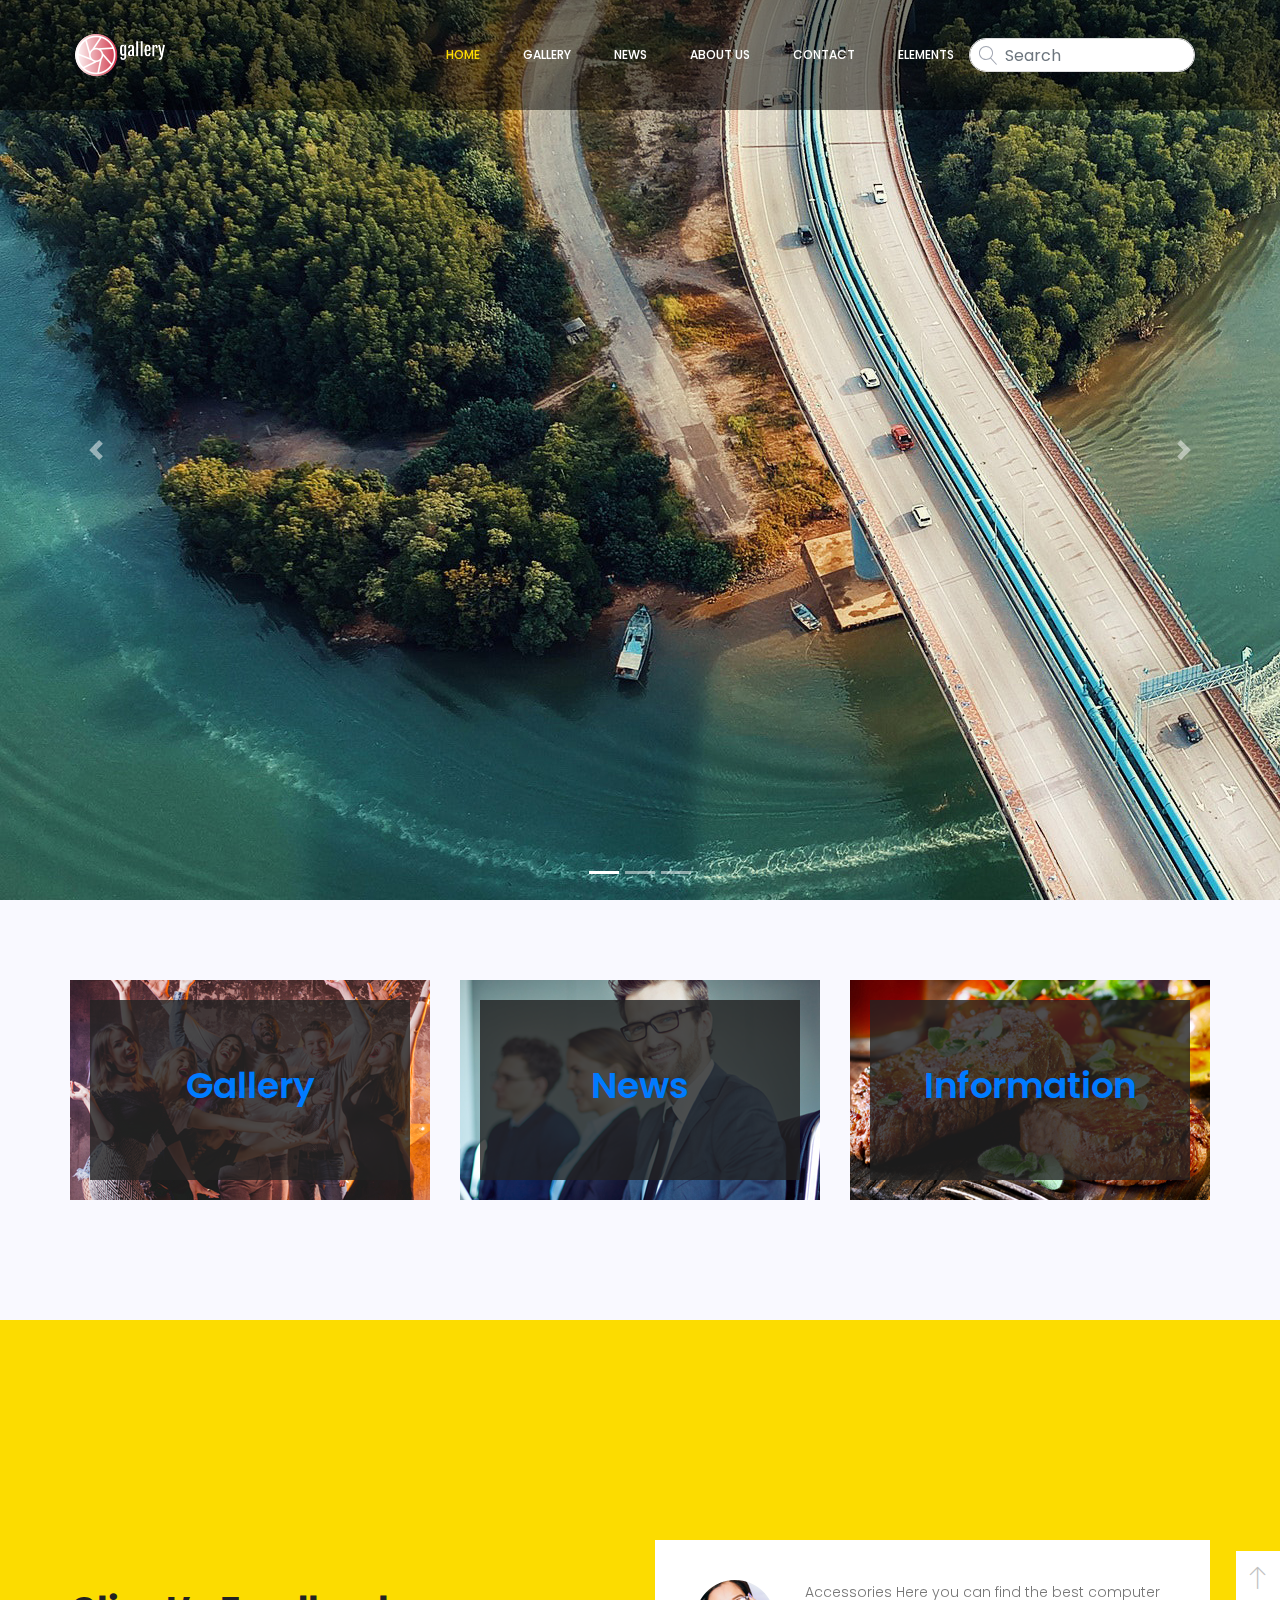
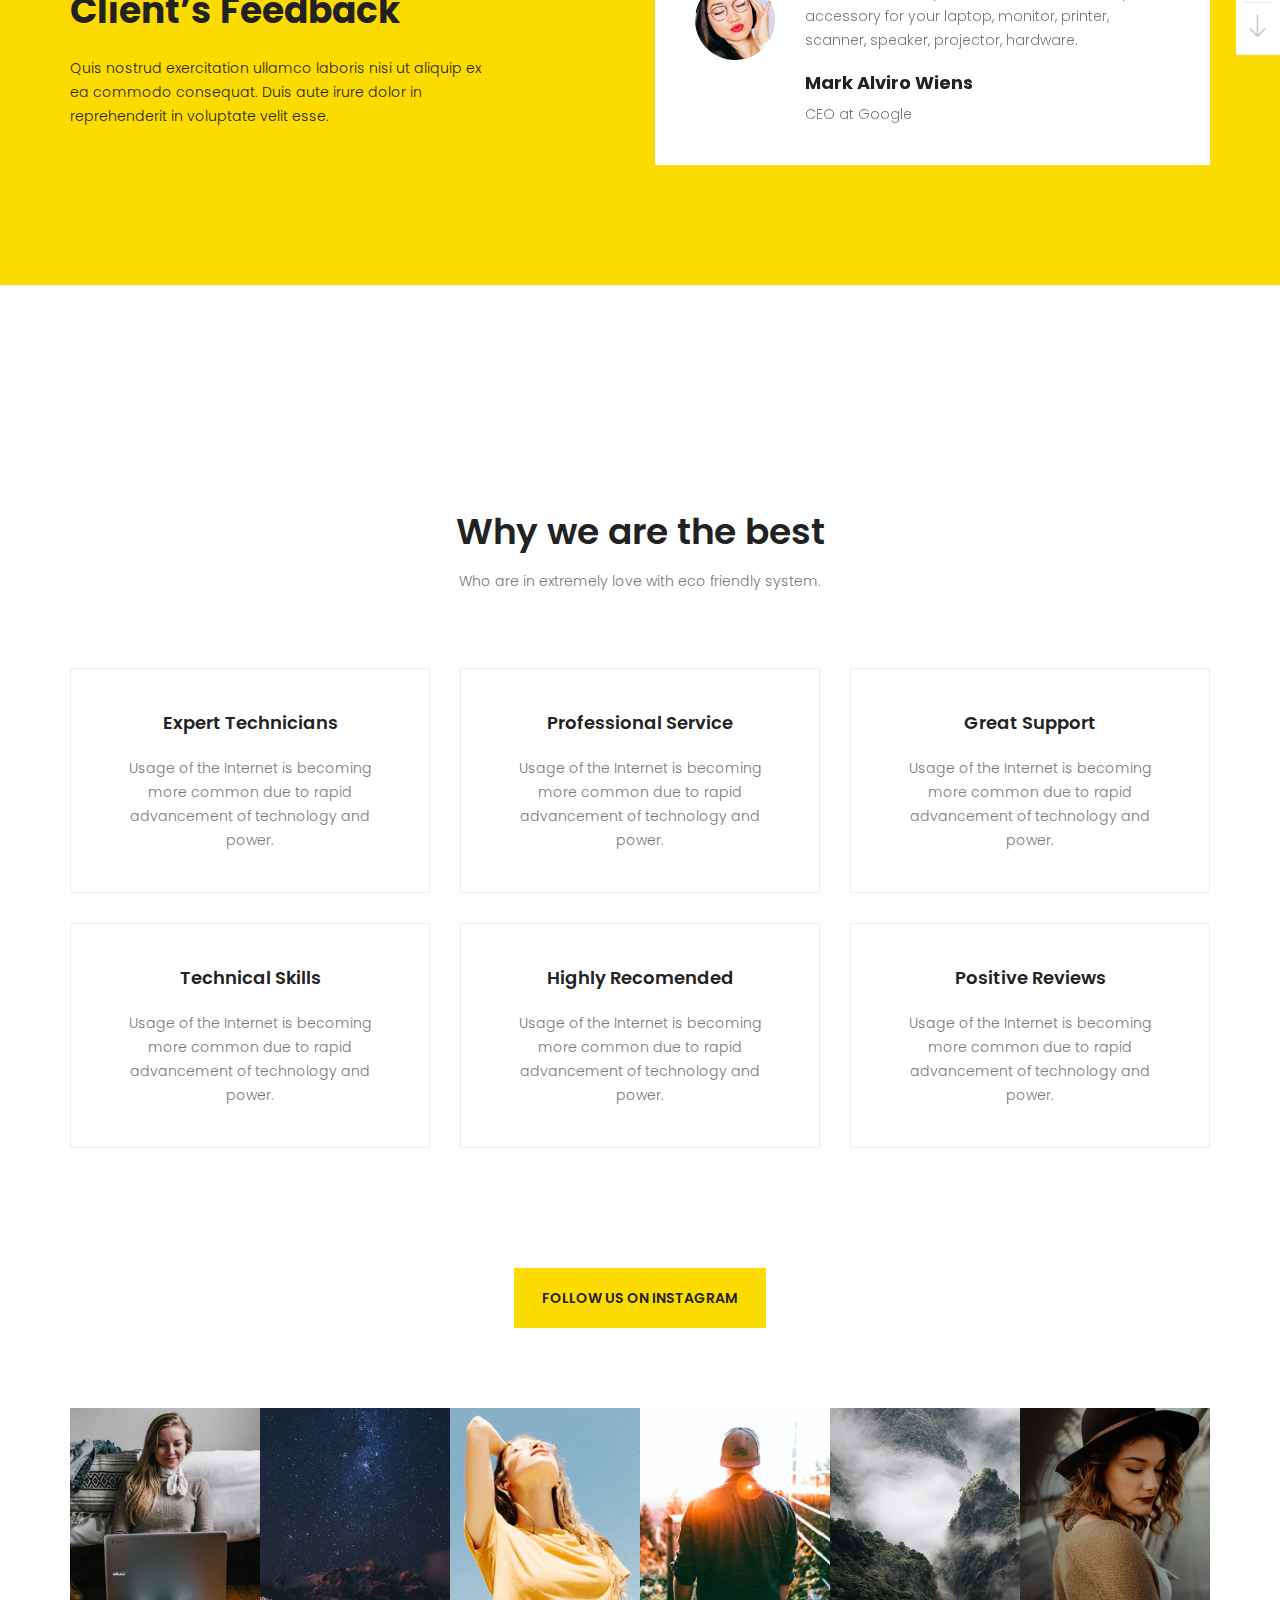
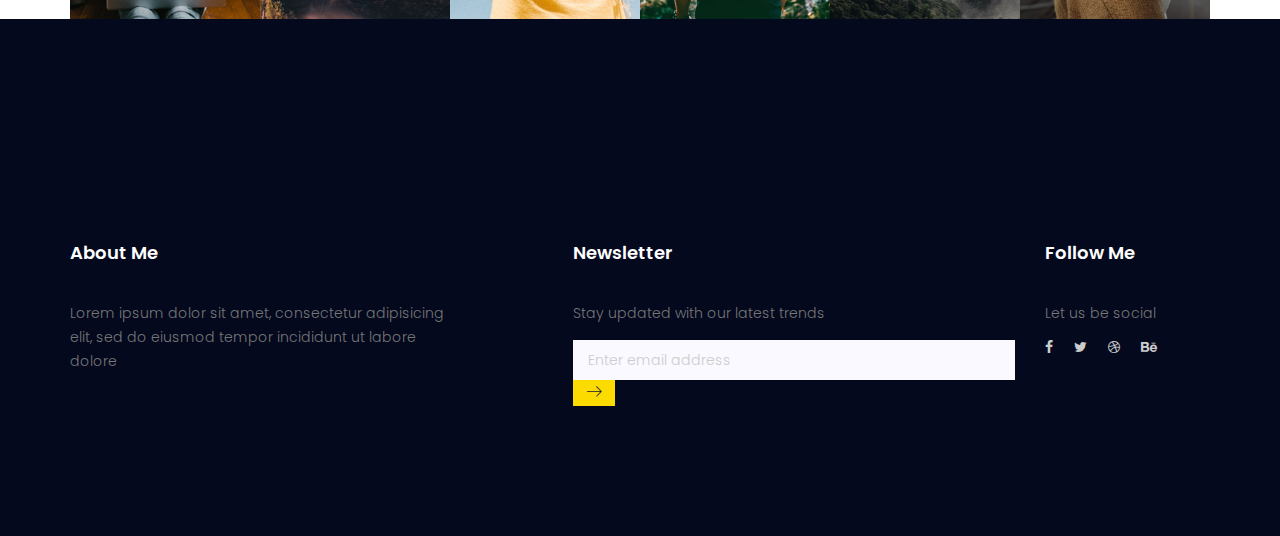
==== gallery/index.html @ c35e929b "first commmite" ====
<!doctype html>
<html lang="en">
    <head>
        <!-- Required meta tags -->
        <meta charset="utf-8">
        <meta name="viewport" content="width=device-width, initial-scale=1, shrink-to-fit=no">
        <link rel="icon" href="img/favicon.png" type="image/png">
        <title>Bitmap Photography Multi</title>
        <!-- Bootstrap CSS -->
        <link rel="stylesheet" href="css/bootstrap.css">
        <link rel="stylesheet" href="vendors/linericon/style.css">
        <link rel="stylesheet" href="css/font-awesome.min.css">
        <link rel="stylesheet" href="vendors/owl-carousel/owl.carousel.min.css">
        <link rel="stylesheet" href="vendors/lightbox/simpleLightbox.css">
        <link rel="stylesheet" href="vendors/nice-select/css/nice-select.css">
        <link rel="stylesheet" href="vendors/animate-css/animate.css">

		<!-- myEdit -->
		<link rel="stylesheet" href="https://stackpath.bootstrapcdn.com/bootstrap/4.3.1/css/bootstrap.min.css">
		<link rel="stylesheet" href="https://maxcdn.bootstrapcdn.com/font-awesome/4.7.0/css/font-awesome.min.css">
		<script src="https://ajax.googleapis.com/ajax/libs/jquery/3.3.1/jquery.min.js"></script>
		<script src="https://cdnjs.cloudflare.com/ajax/libs/popper.js/1.14.7/umd/popper.min.js"></script>
		<script src="https://stackpath.bootstrapcdn.com/bootstrap/4.3.1/js/bootstrap.min.js"></script>
		<!-- End Edit -->

        <!-- main css -->
        <link rel="stylesheet" href="css/style.css">
        <link rel="stylesheet" href="css/responsive.css">
    </head>
    <body>
        
        <!--================Header Menu Area =================-->
        <header class="header_area">
            <nav class="navbar navbar-expand-lg navbar-light">
                <div class="container box_1620">
<!--                     Brand and toggle get grouped for better mobile display-->
                    <a class="navbar-brand logo_h" href="index.html"><img src="img/logo.png" alt=""></a>
                    <button class="navbar-toggler" type="button" data-toggle="collapse" data-target="#navbarSupportedContent" aria-controls="navbarSupportedContent" aria-expanded="false" aria-label="Toggle navigation">
                        <span class="icon-bar"></span>
                        <span class="icon-bar"></span>
                        <span class="icon-bar"></span>
                    </button>

                    <!-- Collect the nav links, forms, and other content for toggling -->
                    <div class="collapse navbar-collapse offset" id="navbarSupportedContent">
                        <ul class="nav navbar-nav menu_nav ml-auto">
                            <li class="nav-item active"><a class="nav-link" href="index.html">Home</a></li> 
                            <li class="nav-item"><a class="nav-link" href="gallery.html">Gallery</a></li>
                            <li class="nav-item"><a class="nav-link" href="news.html">News</a></li>
                            <li class="nav-item"><a class="nav-link" href="about-us.html">About Us</a></li>
							<li class="nav-item"><a class="nav-link" href="contact.html">Contact</a></li>


                            <li class="nav-item"><a class="nav-link" href="elements.html">Elements</a></li>
<!--                            <li class="nav-item submenu dropdown">-->
<!--                                <a href="#" class="nav-link dropdown-toggle" data-toggle="dropdown" role="button" aria-haspopup="true" aria-expanded="false">Blog</a>-->
<!--                                <ul class="dropdown-menu">-->
<!--                                    <li class="nav-item"><a class="nav-link" href="news.html">Blog</a></li>-->
<!--                                    <li class="nav-item"><a class="nav-link" href="single-news.html">Blog Details</a></li>-->
<!--                                </ul>-->
<!--                            </li>-->
                        </ul>

						<div class="col-sm-3">
							<div class="search-box">
								<i class="lnr lnr-magnifier"></i>
								<input type="text" class="form-control" placeholder="Search">
							</div>
						</div>

<!--						<form class="navbar-form form-inline navbar-right ml-auto">-->
<!--							<div class="input-group search-box">-->
<!--								<input type="text" class="form-control">-->
<!--								<span class="input-group-btn">-->
<!--									<button type="button" class="btn btn-primary"><span>Search</span></button>-->
<!--								</span>-->
<!--							</div>-->
<!--						</form>-->
                    </div>
                </div>
            </nav>
        </header>
        <!--================Header Menu Area =================-->

        <!--================Home Banner Area =================-->
		<div id="myCarousel" class="carousel slide" data-ride="carousel">
			<!-- Carousel indicators -->
			<ol class="carousel-indicators">
				<li data-target="#myCarousel" data-slide-to="0" class="active"></li>
				<li data-target="#myCarousel" data-slide-to="1"></li>
				<li data-target="#myCarousel" data-slide-to="2"></li>
			</ol>
			<!-- Wrapper for carousel items -->
			<div class="carousel-inner">
				<div class="carousel-item active">
					<img src="img/banner/home-banner.jpg" alt="First Slide">
				</div>

				<div class="carousel-item">
					<img src="img/banner/banner-2.jpg" alt="Second Slide">
				</div>
				<div class="carousel-item">
					<img src="img/banner/home-banner.jpg" alt="Third Slide">
				</div>
			</div>
			<!-- Carousel controls -->
			<a class="carousel-control-prev" href="#myCarousel" data-slide="prev">
				<span class="carousel-control-prev-icon"></span>
			</a>
			<a class="carousel-control-next" href="#myCarousel" data-slide="next">
				<span class="carousel-control-next-icon"></span>
			</a>



		</div>
        <!--================End Home Banner Area =================-->


		<!--================Blog Categorie Area =================-->
		<section class="blog_categorie_area p_120">
			<div class="container">
				<div class="row">
					<div class="col-lg-4">
						<div class="categories_post">
							<img src="img/blog/cat-post/cat-post-3.jpg" alt="post">
							<div class="categories_details">
								<div class="categories_text">
									<a class="nav-link" href="gallery.html"><h1>Gallery</h1></a>
<!--									<div class="border_line"></div>-->
<!--									<p>Enjoy your social life together</p>-->
								</div>
							</div>
						</div>
					</div>
					<div class="col-lg-4">
						<div class="categories_post">
							<img src="img/blog/cat-post/cat-post-2.jpg" alt="post">
							<div class="categories_details">
								<div class="categories_text">
									<a class="nav-link" href="service.html"><h1>News</h1></a>
<!--									<div class="border_line"></div>-->
<!--									<p>Be a part of politics</p>-->
								</div>
							</div>
						</div>
					</div>
					<div class="col-lg-4">
						<div class="categories_post">
							<img src="img/blog/cat-post/cat-post-1.jpg" alt="post">
							<div class="categories_details">
								<div class="categories_text">
									<a href="blog-details.html"><h1>Information</h1></a>
<!--									<div class="border_line"></div>-->
<!--									<p>Let the food be finished</p>-->
								</div>
							</div>
						</div>
					</div>
				</div>
			</div>
		</section>
		<!--================Blog Categorie Area =================-->



		<!--================Home Gallery Area =================-->
<!--        <section class="home_gallery_area p_120">-->
<!--        	<div class="container">-->
<!--        		<div class="isotope_fillter">-->
<!--        			<ul class="gallery_filter list">-->
<!--						<li class="active" data-filter="*"><a href="#">All</a></li>-->
<!--						<li data-filter=".ap"><a href="#">Approved</a></li>-->
<!--						<li data-filter=".unp"><a href="#">Unapproved</a></li>-->
<!--						<li data-filter=".unv"><a href="#">Unviewed</a></li>-->
<!--					</ul>-->
<!--        		</div>-->
<!--        	</div>-->
<!--        	<div class="container box_1620">-->
<!--        		<div class="gallery_f_inner row imageGallery1">-->
<!--        			<div class="col-lg-3 col-md-4 col-sm-6 ap">-->
<!--        				<div class="h_gallery_item">-->
<!--        					<img src="img/gallery/gallery-1.jpg" alt="">-->
<!--        					<div class="hover">-->
<!--        						<a href="#"><h4>Spreading Peace to world</h4></a>-->
<!--        						<a class="light" href="img/gallery/gallery-1.jpg"><i class="fa fa-expand"></i></a>-->
<!--        					</div>-->
<!--        				</div>-->
<!--        			</div>-->
<!--        			<div class="col-lg-3 col-md-4 col-sm-6 unv">-->
<!--        				<div class="h_gallery_item">-->
<!--        					<img src="img/gallery/gallery-2.jpg" alt="">-->
<!--        					<div class="hover">-->
<!--        						<a href="#"><h4>Spreading Peace to world</h4></a>-->
<!--        						<a class="light" href="img/gallery/gallery-2.jpg"><i class="fa fa-expand"></i></a>-->
<!--        					</div>-->
<!--        				</div>-->
<!--        			</div>-->
<!--        			<div class="col-lg-3 col-md-4 col-sm-6 unp ap">-->
<!--        				<div class="h_gallery_item">-->
<!--        					<img src="img/gallery/gallery-3.jpg" alt="">-->
<!--        					<div class="hover">-->
<!--        						<a href="#"><h4>Spreading Peace to world</h4></a>-->
<!--        						<a class="light" href="img/gallery/gallery-3.jpg"><i class="fa fa-expand"></i></a>-->
<!--        					</div>-->
<!--        				</div>-->
<!--        			</div>-->
<!--        			<div class="col-lg-3 col-md-4 col-sm-6 unp">-->
<!--        				<div class="h_gallery_item">-->
<!--        					<img src="img/gallery/gallery-4.jpg" alt="">-->
<!--        					<div class="hover">-->
<!--        						<a href="#"><h4>Spreading Peace to world</h4></a>-->
<!--        						<a class="light" href="img/gallery/gallery-4.jpg"><i class="fa fa-expand"></i></a>-->
<!--        					</div>-->
<!--        				</div>-->
<!--        			</div>-->
<!--        			<div class="col-lg-3 col-md-4 col-sm-6 unv">-->
<!--        				<div class="h_gallery_item">-->
<!--        					<img src="img/gallery/gallery-5.jpg" alt="">-->
<!--        					<div class="hover">-->
<!--        						<a href="#"><h4>Spreading Peace to world</h4></a>-->
<!--        						<a class="light" href="img/gallery/gallery-5.jpg"><i class="fa fa-expand"></i></a>-->
<!--        					</div>-->
<!--        				</div>-->
<!--        			</div>-->
<!--        			<div class="col-lg-3 col-md-4 col-sm-6 ap">-->
<!--        				<div class="h_gallery_item">-->
<!--        					<img src="img/gallery/gallery-6.jpg" alt="">-->
<!--        					<div class="hover">-->
<!--        						<a href="#"><h4>Spreading Peace to world</h4></a>-->
<!--        						<a class="light" href="img/gallery/gallery-6.jpg"><i class="fa fa-expand"></i></a>-->
<!--        					</div>-->
<!--        				</div>-->
<!--        			</div>-->
<!--        			<div class="col-lg-3 col-md-4 col-sm-6 unp">-->
<!--        				<div class="h_gallery_item">-->
<!--        					<img src="img/gallery/gallery-7.jpg" alt="">-->
<!--        					<div class="hover">-->
<!--        						<a href="#"><h4>Spreading Peace to world</h4></a>-->
<!--        						<a class="light" href="img/gallery/gallery-7.jpg"><i class="fa fa-expand"></i></a>-->
<!--        					</div>-->
<!--        				</div>-->
<!--        			</div>-->
<!--        			<div class="col-lg-3 col-md-4 col-sm-6 unp">-->
<!--        				<div class="h_gallery_item">-->
<!--        					<img src="img/gallery/gallery-8.jpg" alt="">-->
<!--        					<div class="hover">-->
<!--        						<a href="#"><h4>Spreading Peace to world</h4></a>-->
<!--        						<a class="light" href="img/gallery/gallery-8.jpg"><i class="fa fa-expand"></i></a>-->
<!--        					</div>-->
<!--        				</div>-->
<!--        			</div>-->
<!--        			<div class="col-lg-3 col-md-4 col-sm-6 unv">-->
<!--        				<div class="h_gallery_item">-->
<!--        					<img src="img/gallery/gallery-9.jpg" alt="">-->
<!--        					<div class="hover">-->
<!--        						<a href="#"><h4>Spreading Peace to world</h4></a>-->
<!--        						<a class="light" href="img/gallery/gallery-9.jpg"><i class="fa fa-expand"></i></a>-->
<!--        					</div>-->
<!--        				</div>-->
<!--        			</div>-->
<!--        			<div class="col-lg-3 col-md-4 col-sm-6 unp">-->
<!--        				<div class="h_gallery_item">-->
<!--        					<img src="img/gallery/gallery-10.jpg" alt="">-->
<!--        					<div class="hover">-->
<!--        						<a href="#"><h4>Spreading Peace to world</h4></a>-->
<!--        						<a class="light" href="img/gallery/gallery-10.jpg"><i class="fa fa-expand"></i></a>-->
<!--        					</div>-->
<!--        				</div>-->
<!--        			</div>-->
<!--        			<div class="col-lg-3 col-md-4 col-sm-6 ap">-->
<!--        				<div class="h_gallery_item">-->
<!--        					<img src="img/gallery/gallery-11.jpg" alt="">-->
<!--        					<div class="hover">-->
<!--        						<a href="#"><h4>Spreading Peace to world</h4></a>-->
<!--        						<a class="light" href="img/gallery/gallery-11.jpg"><i class="fa fa-expand"></i></a>-->
<!--        					</div>-->
<!--        				</div>-->
<!--        			</div>-->
<!--        			<div class="col-lg-3 col-md-4 col-sm-6 unv">-->
<!--        				<div class="h_gallery_item">-->
<!--        					<img src="img/gallery/gallery-12.jpg" alt="">-->
<!--        					<div class="hover">-->
<!--        						<a href="#"><h4>Spreading Peace to world</h4></a>-->
<!--        						<a class="light" href="img/gallery/gallery-12.jpg"><i class="fa fa-expand"></i></a>-->
<!--        					</div>-->
<!--        				</div>-->
<!--        			</div>-->
<!--        		</div>-->
<!--        		<div class="button_more">-->
<!--        			<a class="btn theme_btn" href="#">Load More Images</a>-->
<!--        		</div>-->
<!--        	</div>-->
<!--        </section>-->
        <!--================End Home Gallery Area =================-->
        
        <!--================Testimonials Area =================-->
        <section class="testimonials_area p_120">
        	<div class="container">
        		<div class="row testimonials_inner">
        			<div class="col-lg-6">
        				<div class="c_feedback_text">
        					<h4>Client’s Feedback</h4>
        					<p>Quis nostrud exercitation ullamco laboris nisi ut aliquip ex ea commodo consequat. Duis aute irure dolor in reprehenderit in voluptate velit esse.</p>
        				</div>
        			</div>
        			<div class="col-lg-6">
        				<div class="t_slider owl-carousel">
        					<div class="item">
        						<div class="media">
        							<div class="d-flex">
        								<img src="img/testimonials/test-1.png" alt="">
        							</div>
        							<div class="media-body">
        								<p>Accessories Here you can find the best computer accessory for your laptop, monitor, printer, scanner, speaker, projector, hardware.</p>
        								<h4>Mark Alviro Wiens</h4>
        								<h6>CEO at Google</h6>
        							</div>
        						</div>
        					</div>
        					<div class="item">
        						<div class="media">
        							<div class="d-flex">
        								<img src="img/testimonials/test-1.png" alt="">
        							</div>
        							<div class="media-body">
        								<p>Accessories Here you can find the best computer accessory for your laptop, monitor, printer, scanner, speaker, projector, hardware.</p>
        								<h4>Mark Alviro Wiens</h4>
        								<h6>CEO at Google</h6>
        							</div>
        						</div>
        					</div>
        				</div>
        			</div>
        		</div>
        	</div>
        </section>
        <!--================End Testimonials Area =================-->
        
        <!--================Service Area =================-->
        <section class="service_area p_120">
        	<div class="container">
        		<div class="main_title">
        			<h2>Why we are the best</h2>
        			<p>Who are in extremely love with eco friendly system.</p>
        		</div>
        		<div class="row service_inner">
        			<div class="col-lg-4 col-md-6">
        				<div class="service_item">
        					<a href="#"><h4>Expert Technicians</h4></a>
        					<p>Usage of the Internet is becoming more common due to rapid advancement of technology and power.</p>
        				</div>
        			</div>
        			<div class="col-lg-4 col-md-6">
        				<div class="service_item">
        					<a href="#"><h4>Professional Service</h4></a>
        					<p>Usage of the Internet is becoming more common due to rapid advancement of technology and power.</p>
        				</div>
        			</div>
        			<div class="col-lg-4 col-md-6">
        				<div class="service_item">
        					<a href="#"><h4>Great Support</h4></a>
        					<p>Usage of the Internet is becoming more common due to rapid advancement of technology and power.</p>
        				</div>
        			</div>
        			<div class="col-lg-4 col-md-6">
        				<div class="service_item">
        					<a href="#"><h4>Technical Skills</h4></a>
        					<p>Usage of the Internet is becoming more common due to rapid advancement of technology and power.</p>
        				</div>
        			</div>
        			<div class="col-lg-4 col-md-6">
        				<div class="service_item">
        					<a href="#"><h4>Highly Recomended</h4></a>
        					<p>Usage of the Internet is becoming more common due to rapid advancement of technology and power.</p>
        				</div>
        			</div>
        			<div class="col-lg-4 col-md-6">
        				<div class="service_item">
        					<a href="#"><h4>Positive Reviews</h4></a>
        					<p>Usage of the Internet is becoming more common due to rapid advancement of technology and power.</p>
        				</div>
        			</div>
        		</div>
        	</div>
        </section>
        <!--================End Service Area =================-->
        
        <!--================Instagram Area =================-->
        <section class="instagram_area">
        	<div class="container box_1620">
        		<div class="insta_btn">
        			<a class="btn theme_btn" href="#">Follow us on instagram</a>
        		</div>
        		<div class="instagram_image row m0">
        			<a href="#"><img src="img/instagram/ins-1.jpg" alt=""></a>
        			<a href="#"><img src="img/instagram/ins-2.jpg" alt=""></a>
        			<a href="#"><img src="img/instagram/ins-3.jpg" alt=""></a>
        			<a href="#"><img src="img/instagram/ins-4.jpg" alt=""></a>
        			<a href="#"><img src="img/instagram/ins-5.jpg" alt=""></a>
        			<a href="#"><img src="img/instagram/ins-6.jpg" alt=""></a>
        		</div>
        	</div>
        </section>
        <!--================End Instagram Area =================-->
        
        <!--================Footer Area =================-->
        <footer class="footer_area p_120">
        	<div class="container">
        		<div class="row footer_inner">
        			<div class="col-lg-5 col-sm-6">
        				<aside class="f_widget ab_widget">
        					<div class="f_title">
        						<h3>About Me</h3>
        					</div>
        					<p>Lorem ipsum dolor sit amet, consectetur adipisicing elit, sed do eiusmod tempor incididunt ut labore dolore </p>
<!--        					<p>&lt;!&ndash; Link back to Colorlib can't be removed. Template is licensed under CC BY 3.0. &ndash;&gt;-->
<!--Copyright &copy;<script>document.write(new Date().getFullYear());</script> All rights reserved | This template is made with <i class="fa fa-heart-o" aria-hidden="true"></i> by <a href="https://colorlib.com" target="_blank">Colorlib</a>-->
<!--&lt;!&ndash; Link back to Colorlib can't be removed. Template is licensed under CC BY 3.0. &ndash;&gt;</p>-->
        				</aside>
        			</div>
        			<div class="col-lg-5 col-sm-6">
        				<aside class="f_widget news_widget">
        					<div class="f_title">
        						<h3>Newsletter</h3>
        					</div>
        					<p>Stay updated with our latest trends</p>
        					<div id="mc_embed_signup">
                                <form target="_blank" action="https://spondonit.us12.list-manage.com/subscribe/post?u=1462626880ade1ac87bd9c93a&amp;id=92a4423d01" method="get" class="subscribe_form relative">
                                	<div class="input-group d-flex flex-row">
                                        <input name="EMAIL" placeholder="Enter email address" onfocus="this.placeholder = ''" onblur="this.placeholder = 'Email Address '" required="" type="email">
                                        <button class="btn sub-btn"><span class="lnr lnr-arrow-right"></span></button>		
                                    </div>				
                                    <div class="mt-10 info"></div>
                                </form>
                            </div>
        				</aside>
        			</div>
        			<div class="col-lg-2">
        				<aside class="f_widget social_widget">
        					<div class="f_title">
        						<h3>Follow Me</h3>
        					</div>
        					<p>Let us be social</p>
        					<ul class="list">
        						<li><a href="#"><i class="fa fa-facebook"></i></a></li>
        						<li><a href="#"><i class="fa fa-twitter"></i></a></li>
        						<li><a href="#"><i class="fa fa-dribbble"></i></a></li>
        						<li><a href="#"><i class="fa fa-behance"></i></a></li>
        					</ul>
        				</aside>
        			</div>
        		</div>
        	</div>
        </footer>
        <!--================End Footer Area =================-->
        
        
        
        
        
        <!-- Optional JavaScript -->
        <!-- jQuery first, then Popper.js, then Bootstrap JS -->
        <script src="js/jquery-3.2.1.min.js"></script>
        <script src="js/popper.js"></script>
        <script src="js/bootstrap.min.js"></script>
        <script src="js/stellar.js"></script>
        <script src="vendors/lightbox/simpleLightbox.min.js"></script>
        <script src="vendors/nice-select/js/jquery.nice-select.min.js"></script>
        <script src="vendors/isotope/imagesloaded.pkgd.min.js"></script>
        <script src="vendors/isotope/isotope-min.js"></script>
        <script src="vendors/owl-carousel/owl.carousel.min.js"></script>
        <script src="js/jquery.ajaxchimp.min.js"></script>
        <script src="js/mail-script.js"></script>
        <script src="js/theme.js"></script>
    </body>
</html>
---- gallery/vendors/linericon/style.css ----
@font-face {
	font-family: 'Linearicons-Free';
	src:url('fonts/Linearicons-Free.eot?w118d');
	src:url('fonts/Linearicons-Free.eot?#iefixw118d') format('embedded-opentype'),
		url('fonts/Linearicons-Free.woff2?w118d') format('woff2'),
		url('fonts/Linearicons-Free.woff?w118d') format('woff'),
		url('fonts/Linearicons-Free.ttf?w118d') format('truetype'),
		url('fonts/Linearicons-Free.svg?w118d#Linearicons-Free') format('svg');
	font-weight: normal;
	font-style: normal;
}

.lnr {
	font-family: 'Linearicons-Free';
	speak: none;
	font-style: normal;
	font-weight: normal;
	font-variant: normal;
	text-transform: none;
	line-height: 1;

	/* Better Font Rendering =========== */
	-webkit-font-smoothing: antialiased;
	-moz-osx-font-smoothing: grayscale;
}

.lnr-home:before {
	content: "\e800";
}
.lnr-apartment:before {
	content: "\e801";
}
.lnr-pencil:before {
	content: "\e802";
}
.lnr-magic-wand:before {
	content: "\e803";
}
.lnr-drop:before {
	content: "\e804";
}
.lnr-lighter:before {
	content: "\e805";
}
.lnr-poop:before {
	content: "\e806";
}
.lnr-sun:before {
	content: "\e807";
}
.lnr-moon:before {
	content: "\e808";
}
.lnr-cloud:before {
	content: "\e809";
}
.lnr-cloud-upload:before {
	content: "\e80a";
}
.lnr-cloud-download:before {
	content: "\e80b";
}
.lnr-cloud-sync:before {
	content: "\e80c";
}
.lnr-cloud-check:before {
	content: "\e80d";
}
.lnr-database:before {
	content: "\e80e";
}
.lnr-lock:before {
	content: "\e80f";
}
.lnr-cog:before {
	content: "\e810";
}
.lnr-trash:before {
	content: "\e811";
}
.lnr-dice:before {
	content: "\e812";
}
.lnr-heart:before {
	content: "\e813";
}
.lnr-star:before {
	content: "\e814";
}
.lnr-star-half:before {
	content: "\e815";
}
.lnr-star-empty:before {
	content: "\e816";
}
.lnr-flag:before {
	content: "\e817";
}
.lnr-envelope:before {
	content: "\e818";
}
.lnr-paperclip:before {
	content: "\e819";
}
.lnr-inbox:before {
	content: "\e81a";
}
.lnr-eye:before {
	content: "\e81b";
}
.lnr-printer:before {
	content: "\e81c";
}
.lnr-file-empty:before {
	content: "\e81d";
}
.lnr-file-add:before {
	content: "\e81e";
}
.lnr-enter:before {
	content: "\e81f";
}
.lnr-exit:before {
	content: "\e820";
}
.lnr-graduation-hat:before {
	content: "\e821";
}
.lnr-license:before {
	content: "\e822";
}
.lnr-music-note:before {
	content: "\e823";
}
.lnr-film-play:before {
	content: "\e824";
}
.lnr-camera-video:before {
	content: "\e825";
}
.lnr-camera:before {
	content: "\e826";
}
.lnr-picture:before {
	content: "\e827";
}
.lnr-book:before {
	content: "\e828";
}
.lnr-bookmark:before {
	content: "\e829";
}
.lnr-user:before {
	content: "\e82a";
}
.lnr-users:before {
	content: "\e82b";
}
.lnr-shirt:before {
	content: "\e82c";
}
.lnr-store:before {
	content: "\e82d";
}
.lnr-cart:before {
	content: "\e82e";
}
.lnr-tag:before {
	content: "\e82f";
}
.lnr-phone-handset:before {
	content: "\e830";
}
.lnr-phone:before {
	content: "\e831";
}
.lnr-pushpin:before {
	content: "\e832";
}
.lnr-map-marker:before {
	content: "\e833";
}
.lnr-map:before {
	content: "\e834";
}
.lnr-location:before {
	content: "\e835";
}
.lnr-calendar-full:before {
	content: "\e836";
}
.lnr-keyboard:before {
	content: "\e837";
}
.lnr-spell-check:before {
	content: "\e838";
}
.lnr-screen:before {
	content: "\e839";
}
.lnr-smartphone:before {
	content: "\e83a";
}
.lnr-tablet:before {
	content: "\e83b";
}
.lnr-laptop:before {
	content: "\e83c";
}
.lnr-laptop-phone:before {
	content: "\e83d";
}
.lnr-power-switch:before {
	content: "\e83e";
}
.lnr-bubble:before {
	content: "\e83f";
}
.lnr-heart-pulse:before {
	content: "\e840";
}
.lnr-construction:before {
	content: "\e841";
}
.lnr-pie-chart:before {
	content: "\e842";
}
.lnr-chart-bars:before {
	content: "\e843";
}
.lnr-gift:before {
	content: "\e844";
}
.lnr-diamond:before {
	content: "\e845";
}
.lnr-linearicons:before {
	content: "\e846";
}
.lnr-dinner:before {
	content: "\e847";
}
.lnr-coffee-cup:before {
	content: "\e848";
}
.lnr-leaf:before {
	content: "\e849";
}
.lnr-paw:before {
	content: "\e84a";
}
.lnr-rocket:before {
	content: "\e84b";
}
.lnr-briefcase:before {
	content: "\e84c";
}
.lnr-bus:before {
	content: "\e84d";
}
.lnr-car:before {
	content: "\e84e";
}
.lnr-train:before {
	content: "\e84f";
}
.lnr-bicycle:before {
	content: "\e850";
}
.lnr-wheelchair:before {
	content: "\e851";
}
.lnr-select:before {
	content: "\e852";
}
.lnr-earth:before {
	content: "\e853";
}
.lnr-smile:before {
	content: "\e854";
}
.lnr-sad:before {
	content: "\e855";
}
.lnr-neutral:before {
	content: "\e856";
}
.lnr-mustache:before {
	content: "\e857";
}
.lnr-alarm:before {
	content: "\e858";
}
.lnr-bullhorn:before {
	content: "\e859";
}
.lnr-volume-high:before {
	content: "\e85a";
}
.lnr-volume-medium:before {
	content: "\e85b";
}
.lnr-volume-low:before {
	content: "\e85c";
}
.lnr-volume:before {
	content: "\e85d";
}
.lnr-mic:before {
	content: "\e85e";
}
.lnr-hourglass:before {
	content: "\e85f";
}
.lnr-undo:before {
	content: "\e860";
}
.lnr-redo:before {
	content: "\e861";
}
.lnr-sync:before {
	content: "\e862";
}
.lnr-history:before {
	content: "\e863";
}
.lnr-clock:before {
	content: "\e864";
}
.lnr-download:before {
	content: "\e865";
}
.lnr-upload:before {
	content: "\e866";
}
.lnr-enter-down:before {
	content: "\e867";
}
.lnr-exit-up:before {
	content: "\e868";
}
.lnr-bug:before {
	content: "\e869";
}
.lnr-code:before {
	content: "\e86a";
}
.lnr-link:before {
	content: "\e86b";
}
.lnr-unlink:before {
	content: "\e86c";
}
.lnr-thumbs-up:before {
	content: "\e86d";
}
.lnr-thumbs-down:before {
	content: "\e86e";
}
.lnr-magnifier:before {
	content: "\e86f";
}
.lnr-cross:before {
	content: "\e870";
}
.lnr-menu:before {
	content: "\e871";
}
.lnr-list:before {
	content: "\e872";
}
.lnr-chevron-up:before {
	content: "\e873";
}
.lnr-chevron-down:before {
	content: "\e874";
}
.lnr-chevron-left:before {
	content: "\e875";
}
.lnr-chevron-right:before {
	content: "\e876";
}
.lnr-arrow-up:before {
	content: "\e877";
}
.lnr-arrow-down:before {
	content: "\e878";
}
.lnr-arrow-left:before {
	content: "\e879";
}
.lnr-arrow-right:before {
	content: "\e87a";
}
.lnr-move:before {
	content: "\e87b";
}
.lnr-warning:before {
	content: "\e87c";
}
.lnr-question-circle:before {
	content: "\e87d";
}
.lnr-menu-circle:before {
	content: "\e87e";
}
.lnr-checkmark-circle:before {
	content: "\e87f";
}
.lnr-cross-circle:before {
	content: "\e880";
}
.lnr-plus-circle:before {
	content: "\e881";
}
.lnr-circle-minus:before {
	content: "\e882";
}
.lnr-arrow-up-circle:before {
	content: "\e883";
}
.lnr-arrow-down-circle:before {
	content: "\e884";
}
.lnr-arrow-left-circle:before {
	content: "\e885";
}
.lnr-arrow-right-circle:before {
	content: "\e886";
}
.lnr-chevron-up-circle:before {
	content: "\e887";
}
.lnr-chevron-down-circle:before {
	content: "\e888";
}
.lnr-chevron-left-circle:before {
	content: "\e889";
}
.lnr-chevron-right-circle:before {
	content: "\e88a";
}
.lnr-crop:before {
	content: "\e88b";
}
.lnr-frame-expand:before {
	content: "\e88c";
}
.lnr-frame-contract:before {
	content: "\e88d";
}
.lnr-layers:before {
	content: "\e88e";
}
.lnr-funnel:before {
	content: "\e88f";
}
.lnr-text-format:before {
	content: "\e890";
}
.lnr-text-format-remove:before {
	content: "\e891";
}
.lnr-text-size:before {
	content: "\e892";
}
.lnr-bold:before {
	content: "\e893";
}
.lnr-italic:before {
	content: "\e894";
}
.lnr-underline:before {
	content: "\e895";
}
.lnr-strikethrough:before {
	content: "\e896";
}
.lnr-highlight:before {
	content: "\e897";
}
.lnr-text-align-left:before {
	content: "\e898";
}
.lnr-text-align-center:before {
	content: "\e899";
}
.lnr-text-align-right:before {
	content: "\e89a";
}
.lnr-text-align-justify:before {
	content: "\e89b";
}
.lnr-line-spacing:before {
	content: "\e89c";
}
.lnr-indent-increase:before {
	content: "\e89d";
}
.lnr-indent-decrease:before {
	content: "\e89e";
}
.lnr-pilcrow:before {
	content: "\e89f";
}
.lnr-direction-ltr:before {
	content: "\e8a0";
}
.lnr-direction-rtl:before {
	content: "\e8a1";
}
.lnr-page-break:before {
	content: "\e8a2";
}
.lnr-sort-alpha-asc:before {
	content: "\e8a3";
}
.lnr-sort-amount-asc:before {
	content: "\e8a4";
}
.lnr-hand:before {
	content: "\e8a5";
}
.lnr-pointer-up:before {
	content: "\e8a6";
}
.lnr-pointer-right:before {
	content: "\e8a7";
}
.lnr-pointer-down:before {
	content: "\e8a8";
}
.lnr-pointer-left:before {
	content: "\e8a9";
}
---- gallery/vendors/lightbox/simpleLightbox.css ----
.slbOverlay, .slbWrapOuter, .slbWrap {
  position: fixed;
  top: 0;
  right: 0;
  bottom: 0;
  left: 0;
}

.slbOverlay {
  overflow: hidden;
  z-index: 2000;
  background-color: #000;
  opacity: 0.7;
  filter: alpha(opacity=70);
  -webkit-animation: slbOverlay 0.5s;
  -moz-animation: slbOverlay 0.5s;
  animation: slbOverlay 0.5s;
}

.slbWrapOuter {
  overflow-x: hidden;
  overflow-y: auto;
  z-index: 2010;
}

.slbWrap {
  position: absolute;
  text-align: center;
}

.slbWrap:before {
  content: "";
  display: inline-block;
  height: 100%;
  vertical-align: middle;
}

.slbContentOuter {
  display: inline-block;
  vertical-align: middle;
  margin: 0px auto;
  padding: 0 1em;
  box-sizing: border-box;
  z-index: 2020;
  text-align: left;
  max-width: 100%;
}

.slbContentEl .slbContentOuter {
  padding: 5em 1em;
}

.slbContent {
  position: relative;
}

.slbContentEl .slbContent {
  -webkit-animation: slbEnter 0.3s;
  -moz-animation: slbEnter 0.3s;
  animation: slbEnter 0.3s;
  background-color: #fff;
  box-shadow: 0 0.2em 1em rgba(0, 0, 0, 0.4);
}

.slbImageWrap {
  -webkit-animation: slbEnter 0.3s;
  -moz-animation: slbEnter 0.3s;
  animation: slbEnter 0.3s;
  position: relative;
}

.slbImageWrap:after {
  content: "";
  position: absolute;
  left: 0;
  right: 0;
  top: 5em;
  bottom: 5em;
  display: block;
  z-index: -1;
  box-shadow: 0 0.2em 1em rgba(0, 0, 0, 0.6);
  background-color: #FFF;
}

.slbImage {
  width: auto;
  max-width: 100%;
  height: auto;
  display: block;
  line-height: 0;
  box-sizing: border-box;
  padding: 5em 0;
  margin: 0 auto;
}

.slbCaption {
  display: inline-block;
  max-width: 100%;
  overflow: hidden;
  text-overflow: ellipsis;
  white-space: nowrap;
  word-wrap: normal;
  font-size: 1.4em;
  position: absolute;
  left: 0;
  right: 0;
  bottom: 0;
  padding: 0.71429em 0;
  color: #fff;
  color: rgba(255, 255, 255, 0.7);
  text-align: center;
}

.slbCloseBtn, .slbArrow {
  margin: 0;
  padding: 0;
  border: 0;
  cursor: pointer;
  background: none;
}

.slbCloseBtn::-moz-focus-inner, .slbArrow::-moz-focus-inner {
  padding: 0;
  border: 0;
}

.slbCloseBtn:hover, .slbArrow:hover {
  opacity: 0.5;
}

.slbCloseBtn:active, .slbArrow:active {
  opacity: 0.8;
}

.slbCloseBtn {
  -webkit-animation: slbEnter 0.3s;
  -moz-animation: slbEnter 0.3s;
  animation: slbEnter 0.3s;
  font-size: 3em;
  width: 1.66667em;
  height: 1.66667em;
  line-height: 1.66667em;
  position: absolute;
  right: -0.33333em;
  top: 0;
  color: #fff;
  color: rgba(255, 255, 255, 0.7);
  text-align: center;
    outline: none;
    box-shadow: none;
}

.slbLoading .slbCloseBtn {
  display: none;
}

.slbLoadingText {
  font-size: 1.4em;
  color: #fff;
  color: rgba(255, 255, 255, 0.9);
}

.slbArrows {
  position: fixed;
  top: 50%;
  left: 0;
  right: 0;
}

.slbLoading .slbArrows {
  display: none;
}

.slbArrow {
  position: absolute;
  top: 50%;
  margin-top: -5em;
  width: 5em;
  height: 10em;
  opacity: 0.7;
  text-indent: -999em;
  overflow: hidden;
    outline: none;
    box-shadow: none;
}

.slbArrow:before {
  content: "";
  position: absolute;
  top: 50%;
  left: 50%;
  margin: -0.8em 0 0 -0.8em;
  border: 0.8em solid transparent;
}

.slbArrow.next {
  right: 0;
}

.slbArrow.next:before {
  border-left-color: #fff;
}

.slbArrow.prev {
  left: 0;
}

.slbArrow.prev:before {
  border-right-color: #fff;
}

.slbIframeCont {
  width: 80em;
  height: 0;
  overflow: hidden;
  padding-top: 56.25%;
  margin: 5em 0;
}

.slbIframe {
  position: absolute;
  top: 0;
  left: 0;
  width: 100%;
  height: 100%;
  box-shadow: 0 0.2em 1em rgba(0, 0, 0, 0.6);
  background: #000;
}

@-webkit-keyframes slbOverlay {
  from {
    opacity: 0;
  }
  to {
    opacity: 0.7;
  }
}

@-moz-keyframes slbOverlay {
  from {
    opacity: 0;
  }
  to {
    opacity: 0.7;
  }
}

@keyframes slbOverlay {
  from {
    opacity: 0;
  }
  to {
    opacity: 0.7;
  }
}

@-webkit-keyframes slbEnter {
  from {
    opacity: 0;
    -webkit-transform: translate3d(0, -1em, 0);
  }
  to {
    opacity: 1;
    -webkit-transform: translate3d(0, 0, 0);
  }
}

@-moz-keyframes slbEnter {
  from {
    opacity: 0;
    -moz-transform: translate3d(0, -1em, 0);
  }
  to {
    opacity: 1;
    -moz-transform: translate3d(0, 0, 0);
  }
}

@keyframes slbEnter {
  from {
    opacity: 0;
    -webkit-transform: translate3d(0, -1em, 0);
    -moz-transform: translate3d(0, -1em, 0);
    -ms-transform: translate3d(0, -1em, 0);
    -o-transform: translate3d(0, -1em, 0);
    transform: translate3d(0, -1em, 0);
  }
  to {
    opacity: 1;
    -webkit-transform: translate3d(0, 0, 0);
    -moz-transform: translate3d(0, 0, 0);
    -ms-transform: translate3d(0, 0, 0);
    -o-transform: translate3d(0, 0, 0);
    transform: translate3d(0, 0, 0);
  }
}
---- gallery/vendors/nice-select/css/nice-select.css ----
.nice-select {
  -webkit-tap-highlight-color: transparent;
  background-color: #fff;
  border-radius: 5px;
  border: solid 1px #e8e8e8;
  box-sizing: border-box;
  clear: both;
  cursor: pointer;
  display: block;
  float: left;
  font-family: inherit;
  font-size: 14px;
  font-weight: normal;
  height: 42px;
  line-height: 40px;
  outline: none;
  padding-left: 18px;
  padding-right: 30px;
  position: relative;
  text-align: left !important;
  -webkit-transition: all 0.2s ease-in-out;
  transition: all 0.2s ease-in-out;
  -webkit-user-select: none;
     -moz-user-select: none;
      -ms-user-select: none;
          user-select: none;
  white-space: nowrap;
  width: auto; }
  .nice-select:hover {
    border-color: #dbdbdb; }
  .nice-select:active, .nice-select.open, .nice-select:focus {
    border-color: #999; }
  .nice-select:after {
    border-bottom: 2px solid #999;
    border-right: 2px solid #999;
    content: '';
    display: block;
    height: 5px;
    margin-top: -4px;
    pointer-events: none;
    position: absolute;
    right: 12px;
    top: 50%;
    -webkit-transform-origin: 66% 66%;
        -ms-transform-origin: 66% 66%;
            transform-origin: 66% 66%;
    -webkit-transform: rotate(45deg);
        -ms-transform: rotate(45deg);
            transform: rotate(45deg);
    -webkit-transition: all 0.15s ease-in-out;
    transition: all 0.15s ease-in-out;
    width: 5px; }
  .nice-select.open:after {
    -webkit-transform: rotate(-135deg);
        -ms-transform: rotate(-135deg);
            transform: rotate(-135deg); }
  .nice-select.open .list {
    opacity: 1;
    pointer-events: auto;
    -webkit-transform: scale(1) translateY(0);
        -ms-transform: scale(1) translateY(0);
            transform: scale(1) translateY(0); }
  .nice-select.disabled {
    border-color: #ededed;
    color: #999;
    pointer-events: none; }
    .nice-select.disabled:after {
      border-color: #cccccc; }
  .nice-select.wide {
    width: 100%; }
    .nice-select.wide .list {
      left: 0 !important;
      right: 0 !important; }
  .nice-select.right {
    float: right; }
    .nice-select.right .list {
      left: auto;
      right: 0; }
  .nice-select.small {
    font-size: 12px;
    height: 36px;
    line-height: 34px; }
    .nice-select.small:after {
      height: 4px;
      width: 4px; }
    .nice-select.small .option {
      line-height: 34px;
      min-height: 34px; }
  .nice-select .list {
    background-color: #fff;
    border-radius: 5px;
    box-shadow: 0 0 0 1px rgba(68, 68, 68, 0.11);
    box-sizing: border-box;
    margin-top: 4px;
    opacity: 0;
    overflow: hidden;
    padding: 0;
    pointer-events: none;
    position: absolute;
    top: 100%;
    left: 0;
    -webkit-transform-origin: 50% 0;
        -ms-transform-origin: 50% 0;
            transform-origin: 50% 0;
    -webkit-transform: scale(0.75) translateY(-21px);
        -ms-transform: scale(0.75) translateY(-21px);
            transform: scale(0.75) translateY(-21px);
    -webkit-transition: all 0.2s cubic-bezier(0.5, 0, 0, 1.25), opacity 0.15s ease-out;
    transition: all 0.2s cubic-bezier(0.5, 0, 0, 1.25), opacity 0.15s ease-out;
    z-index: 9; }
    .nice-select .list:hover .option:not(:hover) {
      background-color: transparent !important; }
  .nice-select .option {
    cursor: pointer;
    font-weight: 400;
    line-height: 40px;
    list-style: none;
    min-height: 40px;
    outline: none;
    padding-left: 18px;
    padding-right: 29px;
    text-align: left;
    -webkit-transition: all 0.2s;
    transition: all 0.2s; }
    .nice-select .option:hover, .nice-select .option.focus, .nice-select .option.selected.focus {
      background-color: #f6f6f6; }
    .nice-select .option.selected {
      font-weight: bold; }
    .nice-select .option.disabled {
      background-color: transparent;
      color: #999;
      cursor: default; }

.no-csspointerevents .nice-select .list {
  display: none; }

.no-csspointerevents .nice-select.open .list {
  display: block; }
---- gallery/css/style.css ----
/*----------------------------------------------------
@File: Default Styles
@Author: Rocky
@URL: http://wethemez.com
Author E-mail: rockybd1995@gmail.com

This file contains the styling for the actual theme, this
is the file you need to edit to change the look of the
theme.
---------------------------------------------------- */
/*=====================================================================
@Template Name: Bitmap
@Author: Rocky
@Developed By: Rocky
@Developer URL: http://rocky.wethemez.com
Author E-mail: rockybd1995@gmail.com

@Default Styles

Table of Content:
01/ Variables
02/ predefin
03/ header
04/ button
05/ banner
06/ breadcrumb
07/ about
08/ team
09/ project 
10/ price 
11/ team 
12/ blog 
13/ video  
14/ features  
15/ career  
16/ contact 
17/ footer

=====================================================================*/
/*----------------------------------------------------*/
/*font Variables*/
/*Color Variables*/
/*=================== fonts ====================*/
@import url("https://fonts.googleapis.com/css?family=Poppins:200,300,400,500,600,700");
/*---------------------------------------------------- */
/*----------------------------------------------------*/
.list {
  list-style: none;
  margin: 0px;
  padding: 0px;
}

a {
  text-decoration: none;
  -webkit-transition: all 0.3s ease-in-out;
  -o-transition: all 0.3s ease-in-out;
  transition: all 0.3s ease-in-out;
}

a:hover, a:focus {
  text-decoration: none;
  outline: none;
}

.row.m0 {
  margin: 0px;
}

.p0 {
  padding: 0px;
}

.mb_30 {
  margin-bottom: -30px;
}

body {
  line-height: 24px;
  font-size: 14px;
  font-family: "Poppins", sans-serif;
  font-weight: 300;
  color: #777777;
}

h1, h2, h3, h4, h5, h6 {
  font-family: "Poppins", sans-serif;
  font-weight: 600;
}

button:focus {
  outline: none;
  -webkit-box-shadow: none;
  box-shadow: none;
}

.p_120 {
  padding-top: 220px;
  padding-bottom: 120px;
}

.mt-25 {
  margin-top: 25px;
}

@media (min-width: 1200px) {
  .container {
    max-width: 1170px;
  }
}

@media (min-width: 1620px) {
  .container.box_1620 {
    max-width: 1650px;
  }
}

/* Main Title Area css
============================================================================================ */
.main_title {
  text-align: center;
  margin-bottom: 75px;
}

.main_title h2 {
  font-size: 36px;
  font-weight: 600;
  color: #222222;
  font-family: "Poppins", sans-serif;
  margin-bottom: 10px;
}

.main_title p {
  font-size: 14px;
  color: #777777;
  font-weight: 300;
  margin-bottom: 0px;
}

/* End Main Title Area css
============================================================================================ */
/*---------------------------------------------------- */
/*----------------------------------------------------*/
.header_area {
  position: absolute;
  width: 100%;
  top: 0;
  left: 0;
  z-index: 99;
  -webkit-transition: background 0.4s, all 0.3s linear;
  -o-transition: background 0.4s, all 0.3s linear;
  transition: background 0.4s, all 0.3s linear;
}

.header_area .navbar {
  background: transparent;
  padding: 0px;
  border: 0px;
  border-radius: 0px;
  background: rgba(0, 0, 0, 0.5);
}

.header_area .navbar .nav .nav-item {
  margin-right: 43px;
}

.header_area .navbar .nav .nav-item .nav-link {
  font: 500 12px/80px "Poppins", sans-serif;
  text-transform: uppercase;
  color: #fff;
  padding: 0px;
  display: inline-block;
}

.header_area .navbar .nav .nav-item .nav-link:after {
  display: none;
}

.header_area .navbar .nav .nav-item:hover .nav-link, .header_area .navbar .nav .nav-item.active .nav-link {
  color: #fcdc00;
}

.header_area .navbar .nav .nav-item.submenu {
  position: relative;
}

.header_area .navbar .nav .nav-item.submenu ul {
  border: none;
  padding: 0px;
  border-radius: 0px;
  -webkit-box-shadow: none;
  box-shadow: none;
  margin: 0px;
  background: #fff;
}

@media (min-width: 992px) {
  .header_area .navbar .nav .nav-item.submenu ul {
    position: absolute;
    top: 120%;
    left: 0px;
    min-width: 200px;
    text-align: left;
    opacity: 0;
    -webkit-transition: all 300ms ease-in;
    -o-transition: all 300ms ease-in;
    transition: all 300ms ease-in;
    visibility: hidden;
    display: block;
    border: none;
    padding: 0px;
    border-radius: 0px;
  }
}

.header_area .navbar .nav .nav-item.submenu ul:before {
  content: "";
  width: 0;
  height: 0;
  border-style: solid;
  border-width: 10px 10px 0 10px;
  border-color: #eeeeee transparent transparent transparent;
  position: absolute;
  right: 24px;
  top: 45px;
  z-index: 3;
  opacity: 0;
  -webkit-transition: all 400ms linear;
  -o-transition: all 400ms linear;
  transition: all 400ms linear;
}

.header_area .navbar .nav .nav-item.submenu ul .nav-item {
  display: block;
  float: none;
  margin-right: 0px;
  border-bottom: 1px solid #ededed;
  margin-left: 0px;
  -webkit-transition: all 0.4s linear;
  -o-transition: all 0.4s linear;
  transition: all 0.4s linear;
}

.header_area .navbar .nav .nav-item.submenu ul .nav-item .nav-link {
  line-height: 45px;
  color: #222222;
  padding: 0px 30px;
  -webkit-transition: all 150ms linear;
  -o-transition: all 150ms linear;
  transition: all 150ms linear;
  display: block;
  margin-right: 0px;
}

.header_area .navbar .nav .nav-item.submenu ul .nav-item:last-child {
  border-bottom: none;
}

.header_area .navbar .nav .nav-item.submenu ul .nav-item:hover .nav-link {
  background: #fcdc00;
  color: #222222;
}

@media (min-width: 992px) {
  .header_area .navbar .nav .nav-item.submenu:hover ul {
    visibility: visible;
    opacity: 1;
    top: 100%;
  }
}

.header_area .navbar .nav .nav-item.submenu:hover ul .nav-item {
  margin-top: 0px;
}

.header_area .navbar .nav .nav-item:last-child {
  margin-right: 0px;
}

.header_area .navbar .search {
  font-size: 12px;
  line-height: 60px;
  display: inline-block;
  color: #fff;
  margin-left: 220px;
}

.header_area .navbar .search i {
  font-weight: 600;
}

/*---------------------------------------------------- */
/*----------------------------------------------------*/
/* Home Banner Area css
============================================================================================ */
.home_banner_area {
  position: relative;
  z-index: 1;
  min-height: 900px;
}

.home_banner_area .banner_inner {
  position: relative;
  overflow: hidden;
  width: 100%;
  min-height: 900px;
}

.home_banner_area .banner_inner .overlay {
  background: url(../img/banner/home-banner.jpg) no-repeat scroll center center;
  position: absolute;
  left: 0;
  right: 0;
  top: 0;
  height: 100%;
  bottom: 0;
  z-index: -1;
}

.home_banner_area .banner_inner .banner_content {
  background: #000;
  max-width: 555px;
  margin: auto;
  padding: 45px 60px;
  color: #fff;
}

.home_banner_area .banner_inner .banner_content h2 {
  font-size: 36px;
  font-family: "Poppins", sans-serif;
  font-weight: 200;
  margin-bottom: 20px;
}

.home_banner_area .banner_inner .banner_content p {
  margin-bottom: 0px;
}

.home_banner_area .banner_inner .banner_content .theme_btn {
  margin-bottom: -110px;
}

.blog_banner {
  min-height: 780px;
  position: relative;
  z-index: 1;
}

.blog_banner .banner_inner {
  background: #04091e;
  position: relative;
  overflow: hidden;
  width: 100%;
  min-height: 780px;
  z-index: 1;
}

.blog_banner .banner_inner .overlay {
  background: url(../img/banner/banner-2.jpg) no-repeat scroll center center;
  opacity: .5;
}

.blog_banner .banner_inner .blog_b_text {
  max-width: 700px;
  margin: auto;
  color: #fff;
  margin-top: 90px;
}

.blog_banner .banner_inner .blog_b_text h2 {
  font-size: 60px;
  font-weight: 600;
  font-family: "Poppins", sans-serif;
  line-height: 66px;
  margin-bottom: 15px;
}

.blog_banner .banner_inner .blog_b_text p {
  font-size: 16px;
  margin-bottom: 35px;
}

.banner_area {
  position: relative;
  z-index: 1;
  min-height: 400px;
}

.banner_area .banner_inner {
  position: relative;
  overflow: hidden;
  width: 100%;
  min-height: 400px;
}

.banner_area .banner_inner .overlay {
  background: url(../img/banner/banner.jpg) no-repeat scroll center center;
  position: absolute;
  left: 0;
  right: 0;
  top: 0;
  height: 100%;
  bottom: 0;
  z-index: -1;
}

.banner_area .banner_inner .banner_content h2 {
  font-weight: bold;
  color: #fff;
  font-size: 48px;
  font-family: "Poppins", sans-serif;
  margin-bottom: 15px;
  padding-top: 60px;
}

.banner_area .banner_inner .banner_content .page_link a {
  font-size: 14px;
  color: #fff;
  font-family: "Poppins", sans-serif;
  margin-right: 32px;
  position: relative;
}

.banner_area .banner_inner .banner_content .page_link a:before {
  content: "\e87a";
  font-family: 'Linearicons-Free';
  position: absolute;
  right: -25px;
  top: 50%;
  -webkit-transform: translateY(-50%);
  -ms-transform: translateY(-50%);
  transform: translateY(-50%);
}

.banner_area .banner_inner .banner_content .page_link a:last-child {
  margin-right: 0px;
}

.banner_area .banner_inner .banner_content .page_link a:last-child:before {
  display: none;
}

.banner_area .banner_inner .banner_content .page_link a:hover {
  color: #fcdc00;
}

/* End Home Banner Area css
============================================================================================ */
/*---------------------------------------------------- */
/*----------------------------------------------------*/
/* Button Area css
============================================================================================ */
.theme_btn {
  background: #fcdc00;
  border-radius: 0px;
  border: none;
  color: #222222;
  font-size: 14px;
  font-weight: 600;
  text-transform: uppercase;
  padding: 0px 28px;
  line-height: 40px;
  -webkit-transition: all 300ms linear 0s;
  -o-transition: all 300ms linear 0s;
  transition: all 300ms linear 0s;
}

.theme_btn:hover {
  -webkit-box-shadow: 0px 10px 20px 0px rgba(0, 0, 0, 0.1);
  box-shadow: 0px 10px 20px 0px rgba(0, 0, 0, 0.1);
  color: #222222;
}

.theme_btn:focus {
  outline: none;
  -webkit-box-shadow: none;
  box-shadow: none;
}

.white_btn {
  line-height: 40px;
  background: #fff;
  color: #222222;
  padding: 0px 38px;
  font-size: 14px;
  font-weight: 500;
  display: inline-block;
  -webkit-transition: all 300ms linear 0s;
  -o-transition: all 300ms linear 0s;
  transition: all 300ms linear 0s;
}

.white_btn:hover {
  background: #fcdc00;
  color: #222222;
}

/* End Button Area css
============================================================================================ */
/*---------------------------------------------------- */
/*----------------------------------------------------*/
/* Home Galllery Area css
============================================================================================ */
.home_gallery_area {
  background: #f9f9ff;
}

.home_gallery_area .button_more {
  text-align: center;
  margin-top: 80px;
}

.isotope_fillter {
  background: #ffffff;
  border: 1px solid #eeeeee;
  margin-bottom: 80px;
}

.isotope_fillter .gallery_filter {
  text-align: center;
}

.isotope_fillter .gallery_filter li {
  display: inline-block;
  border-left: 1px solid #eeeeee;
  margin-right: -4px;
}

.isotope_fillter .gallery_filter li a {
  font-size: 12px;
  font-family: "Poppins", sans-serif;
  font-weight: 600;
  text-transform: uppercase;
  color: #222222;
  line-height: 48px;
  display: inline-block;
  padding: 0px 30px;
  margin: 0px;
}

.isotope_fillter .gallery_filter li:last-child {
  border-right: 1px solid #eeeeee;
  margin-right: 0px;
}

.isotope_fillter .gallery_filter li:hover a, .isotope_fillter .gallery_filter li.active a {
  background: #fcdc00;
  -webkit-box-shadow: 0px 10px 20px 0px rgba(0, 0, 0, 0.1);
  box-shadow: 0px 10px 20px 0px rgba(0, 0, 0, 0.1);
}

.gallery_f_inner {
  margin-bottom: -30px;
}

.h_gallery_item {
  position: relative;
  overflow: hidden;
  margin-bottom: 30px;
}

.h_gallery_item:before {
  content: "";
  width: 100%;
  height: 100%;
  position: absolute;
  left: 0px;
  top: 0px;
  background: rgba(0, 0, 0, 0.5);
  opacity: 0;
  -webkit-transition: all 300ms ease;
  -o-transition: all 300ms ease;
  transition: all 300ms ease;
}

.h_gallery_item img {
  width: 100%;
}

.h_gallery_item .hover {
  position: absolute;
  bottom: 30px;
  left: 0px;
  width: 100%;
  text-align: center;
  -webkit-transition: all 300ms ease;
  -o-transition: all 300ms ease;
  transition: all 300ms ease;
}

.h_gallery_item .hover h4 {
  color: #fff;
  font-size: 18px;
  font-weight: 600;
  font-family: "Poppins", sans-serif;
}

.h_gallery_item .hover .light {
  color: #fff;
  font-size: 30px;
  opacity: 0;
  -webkit-transition: all 300ms ease;
  -o-transition: all 300ms ease;
  transition: all 300ms ease;
}

.h_gallery_item:hover:before {
  opacity: 1;
}

.h_gallery_item:hover .hover {
  bottom: 50%;
  -webkit-transform: translateY(50%);
  -ms-transform: translateY(50%);
  transform: translateY(50%);
}

.h_gallery_item:hover .hover .light {
  opacity: 1;
}

/* End Home Galllery Area css
============================================================================================ */
/*---------------------------------------------------- */
/*----------------------------------------------------*/
/* Testimonials Area css
============================================================================================ */
.testimonials_area {
  background: #fcdc00;
  position: relative;
}

.testimonials_area .owl-prev, .testimonials_area .owl-next {
  position: absolute;
  right: 150px;
  background: #fff;
  font-size: 24px;
  color: #c1c1c1;
  padding-left: 10px;
  padding-right: 10px;
  -webkit-transition: all 300ms linear 0s;
  -o-transition: all 300ms linear 0s;
  transition: all 300ms linear 0s;
  cursor: pointer;
}

.testimonials_area .owl-prev:hover, .testimonials_area .owl-next:hover {
  color: #222222;
}

.testimonials_area .owl-prev {
  bottom: 50%;
  padding-top: 15px;
  padding-bottom: 10px;
}

.testimonials_area .owl-prev:before {
  content: "";
  width: 28px;
  background: #e8e8e8;
  position: absolute;
  left: 50%;
  -webkit-transform: translateX(-50%);
  -ms-transform: translateX(-50%);
  transform: translateX(-50%);
  bottom: 0px;
  height: 1px;
}

.testimonials_area .owl-next {
  top: 50%;
  padding-top: 10px;
  padding-bottom: 15px;
}

.c_feedback_text {
  max-width: 430px;
  margin-top: 44px;
}

.c_feedback_text h4 {
  font-size: 36px;
  font-weight: bold;
  color: #222222;
  font-family: "Poppins", sans-serif;
  margin-bottom: 18px;
}

.c_feedback_text p {
  font-size: 14px;
  line-height: 24px;
  color: #222222;
  font-family: "Poppins", sans-serif;
  margin-bottom: 0px;
}

.t_slider {
  background: #ffffff;
}

.t_slider .item .media {
  padding: 40px 45px 40px 40px;
}

.t_slider .item .media .d-flex {
  padding-right: 30px;
}

.t_slider .item .media .media-body p {
  font-size: 14px;
  line-height: 24px;
  font-family: "Poppins", sans-serif;
  color: #777777;
  margin-bottom: 17px;
}

.t_slider .item .media .media-body h4 {
  font-weight: bold;
  color: #222222;
  font-size: 18px;
  margin-bottom: 8px;
}

.t_slider .item .media .media-body h6 {
  font-size: 14px;
  font-family: "Poppins", sans-serif;
  font-weight: 300;
  color: #777777;
  margin-bottom: 0px;
}

/* End Testimonials Area css
============================================================================================ */
/*---------------------------------------------------- */
/*----------------------------------------------------*/
/* Service Area css
============================================================================================ */
.service_inner {
  margin-bottom: -30px;
}

.service_item {
  text-align: center;
  border: 1px solid #eeeeee;
  padding: 40px;
  margin-bottom: 30px;
  -webkit-transition: all 300ms ease;
  -o-transition: all 300ms ease;
  transition: all 300ms ease;
}

.service_item i {
  color: #222222;
  font-size: 42px;
  margin-bottom: 30px;
  display: block;
}

.service_item h4 {
  color: #222222;
  font-size: 18px;
  font-family: "Poppins", sans-serif;
  margin-bottom: 20px;
}

.service_item p {
  margin-bottom: 0px;
  color: #777777;
  font-size: 14px;
  line-height: 24px;
}

.service_item:hover {
  background: #fcdc00;
}

.service_item:hover p {
  color: #222222;
}

/* End Service Area css
============================================================================================ */
/* Find View Area css
============================================================================================ */
.find_inner {
  max-width: 750px;
  margin: 0 auto;
}

.find_inner .find_text {
  padding-left: 50px;
  padding-right: 50px;
}

.find_inner .find_text .find_text_inner {
  background: #fff;
  margin-top: -140px;
  z-index: 2;
  position: relative;
  padding-left: 80px;
  padding-right: 80px;
  text-align: center;
  padding-top: 45px;
  padding-bottom: 45px;
  -webkit-box-shadow: 0px 10px 20px 0px rgba(0, 0, 0, 0.1);
  box-shadow: 0px 10px 20px 0px rgba(0, 0, 0, 0.1);
}

.find_inner .find_text .find_text_inner h4 {
  color: #222222;
  font-family: "Poppins", sans-serif;
  font-weight: 600;
  font-size: 24px;
  line-height: 36px;
  margin-bottom: 22px;
}

.find_inner .find_text .find_text_inner p {
  font-size: 14px;
  line-height: 24px;
  font-family: "Poppins", sans-serif;
  color: #777777;
  margin-bottom: 0px;
}

/* End Find View Area css
============================================================================================ */
/*---------------------------------------------------- */
/*----------------------------------------------------*/
/* Instagram Area css
============================================================================================ */
.instagram_area .insta_btn {
  text-align: center;
  padding-bottom: 80px;
}

.instagram_area .insta_btn .theme_btn {
  line-height: 60px;
  padding: 0px 28px;
}

.instagram_area.top_pad {
  padding-top: 120px;
}

.instagram_image a {
  -webkit-box-flex: 0;
  -ms-flex: 0 0 16.667%;
  flex: 0 0 16.667%;
  max-width: 16.667%;
  display: block;
  overflow: hidden;
}

.instagram_image a img {
  width: 100%;
  -webkit-transition: all 300ms ease;
  -o-transition: all 300ms ease;
  transition: all 300ms ease;
}

.instagram_image a:hover img {
  -webkit-transform: scale(1.05);
  -ms-transform: scale(1.05);
  transform: scale(1.05);
}

/* End Instagram Area css
============================================================================================ */
/*---------------------------------------------------- */
/*----------------------------------------------------*/
/*================= latest_blog_area css =============*/
.latest_blog_area {
  background: #f9f9ff;
}

.single-recent-blog-post {
  margin-bottom: 30px;
}

.single-recent-blog-post .thumb {
  overflow: hidden;
}

.single-recent-blog-post .thumb img {
  -webkit-transition: all 0.7s linear;
  -o-transition: all 0.7s linear;
  transition: all 0.7s linear;
}

.single-recent-blog-post .details {
  padding-top: 30px;
}

.single-recent-blog-post .details .sec_h4 {
  line-height: 24px;
  padding: 10px 0px 13px;
  -webkit-transition: all 0.3s linear;
  -o-transition: all 0.3s linear;
  transition: all 0.3s linear;
}

.single-recent-blog-post .details .sec_h4:hover {
  color: #777777;
}

.single-recent-blog-post .date {
  font-size: 14px;
  line-height: 24px;
  font-weight: 400;
}

.single-recent-blog-post:hover img {
  -webkit-transform: scale(1.23) rotate(10deg);
  -ms-transform: scale(1.23) rotate(10deg);
  transform: scale(1.23) rotate(10deg);
}

.tags .tag_btn {
  font-size: 12px;
  font-weight: 500;
  line-height: 20px;
  border: 1px solid #eeeeee;
  display: inline-block;
  padding: 1px 18px;
  text-align: center;
  color: #222222;
}

.tags .tag_btn:before {
  background: #fcdc00;
}

.tags .tag_btn + .tag_btn {
  margin-left: 2px;
}

/*========= blog_categorie_area css ===========*/
.blog_categorie_area {
  background: #f9f9ff;
  padding-top: 80px;
}

.categories_post {
  position: relative;
  text-align: center;
  cursor: pointer;
}

.categories_post img {
  max-width: 100%;
}

.categories_post .categories_details {
  position: absolute;
  top: 20px;
  left: 20px;
  right: 20px;
  bottom: 20px;
  background: rgba(34, 34, 34, 0.8);
  color: #fff;
  -webkit-transition: all 0.3s linear;
  -o-transition: all 0.3s linear;
  transition: all 0.3s linear;
  display: -webkit-box;
  display: -ms-flexbox;
  display: flex;
  -webkit-box-align: center;
  -ms-flex-align: center;
  align-items: center;
  -webkit-box-pack: center;
  -ms-flex-pack: center;
  justify-content: center;
}

.categories_post .categories_details h5 {
  margin-bottom: 0px;
  font-size: 18px;
  line-height: 26px;
  text-transform: uppercase;
  color: #fff;
  position: relative;
}

.categories_post .categories_details p {
  font-weight: 300;
  font-size: 14px;
  line-height: 26px;
  margin-bottom: 0px;
}

.categories_post .categories_details .border_line {
  margin: 10px 0px;
  background: #fff;
  width: 100%;
  height: 1px;
}

.categories_post:hover .categories_details {
  background: rgba(248, 182, 0, 0.85);
}

/*============ blog_left_sidebar css ==============*/
.blog_area {
  background: #f9f9ff;
  padding-top: 80px;
}

.blog_item {
  margin-bottom: 40px;
}

.blog_info {
  padding-top: 30px;
}

.blog_info .post_tag {
  padding-bottom: 20px;
}

.blog_info .post_tag a {
  font: 300 14px/21px "Poppins", sans-serif;
  color: #222222;
}

.blog_info .post_tag a:hover {
  color: #777777;
}

.blog_info .post_tag a.active {
  color: #fcdc00;
}

.blog_info .blog_meta li a {
  font: 300 14px/20px "Poppins", sans-serif;
  color: #777777;
  vertical-align: middle;
  padding-bottom: 12px;
  display: inline-block;
}

.blog_info .blog_meta li a i {
  color: #222222;
  font-size: 16px;
  font-weight: 600;
  padding-left: 15px;
  line-height: 20px;
  vertical-align: middle;
}

.blog_info .blog_meta li a:hover {
  color: #fcdc00;
}

.blog_post img {
  max-width: 100%;
}

.blog_details {
  padding-top: 20px;
}

.blog_details h2 {
  font-size: 24px;
  line-height: 36px;
  color: #222222;
  font-weight: 600;
  -webkit-transition: all 0.3s linear;
  -o-transition: all 0.3s linear;
  transition: all 0.3s linear;
}

.blog_details h2:hover {
  color: #fcdc00;
}

.blog_details p {
  margin-bottom: 26px;
}

.view_btn {
  font-size: 14px;
  line-height: 36px;
  display: inline-block;
  color: #222222;
  font-weight: 500;
  padding: 0px 30px;
  background: #fff;
}

.blog_right_sidebar {
  border: 1px solid #eeeeee;
  padding: 30px;
}

.blog_right_sidebar .widget_title {
  font-size: 18px;
  line-height: 25px;
  background: #fcdc00;
  text-align: center;
  color: #fff;
  padding: 8px 0px;
  margin-bottom: 30px;
}

.blog_right_sidebar .search_widget .input-group .form-control {
  font-size: 14px;
  line-height: 29px;
  border: 0px;
  width: 100%;
  font-weight: 300;
  color: #fff;
  padding-left: 20px;
  border-radius: 45px;
  z-index: 0;
  background: #fcdc00;
}

.blog_right_sidebar .search_widget .input-group .form-control.placeholder {
  color: #fff;
}

.blog_right_sidebar .search_widget .input-group .form-control:-moz-placeholder {
  color: #fff;
}

.blog_right_sidebar .search_widget .input-group .form-control::-moz-placeholder {
  color: #fff;
}

.blog_right_sidebar .search_widget .input-group .form-control::-webkit-input-placeholder {
  color: #fff;
}

.blog_right_sidebar .search_widget .input-group .form-control:focus {
  -webkit-box-shadow: none;
  box-shadow: none;
}

.blog_right_sidebar .search_widget .input-group .btn-default {
  position: absolute;
  right: 20px;
  background: transparent;
  border: 0px;
  -webkit-box-shadow: none;
  box-shadow: none;
  font-size: 14px;
  color: #fff;
  padding: 0px;
  top: 50%;
  -webkit-transform: translateY(-50%);
  -ms-transform: translateY(-50%);
  transform: translateY(-50%);
  z-index: 1;
}

.blog_right_sidebar .author_widget {
  text-align: center;
}

.blog_right_sidebar .author_widget h4 {
  font-size: 18px;
  line-height: 20px;
  color: #222222;
  margin-bottom: 5px;
  margin-top: 30px;
}

.blog_right_sidebar .author_widget p {
  margin-bottom: 0px;
}

.blog_right_sidebar .author_widget .social_icon {
  padding: 7px 0px 15px;
}

.blog_right_sidebar .author_widget .social_icon a {
  font-size: 14px;
  color: #222222;
  -webkit-transition: all 0.2s linear;
  -o-transition: all 0.2s linear;
  transition: all 0.2s linear;
}

.blog_right_sidebar .author_widget .social_icon a + a {
  margin-left: 20px;
}

.blog_right_sidebar .author_widget .social_icon a:hover {
  color: #fcdc00;
}

.blog_right_sidebar .popular_post_widget .post_item .media-body {
  -webkit-box-pack: center;
  -ms-flex-pack: center;
  justify-content: center;
  -ms-flex-item-align: center;
  align-self: center;
  padding-left: 20px;
}

.blog_right_sidebar .popular_post_widget .post_item .media-body h3 {
  font-size: 14px;
  line-height: 20px;
  color: #222222;
  margin-bottom: 4px;
  -webkit-transition: all 0.3s linear;
  -o-transition: all 0.3s linear;
  transition: all 0.3s linear;
}

.blog_right_sidebar .popular_post_widget .post_item .media-body h3:hover {
  color: #fcdc00;
}

.blog_right_sidebar .popular_post_widget .post_item .media-body p {
  font-size: 12px;
  line-height: 21px;
  margin-bottom: 0px;
}

.blog_right_sidebar .popular_post_widget .post_item + .post_item {
  margin-top: 20px;
}

.blog_right_sidebar .post_category_widget .cat-list li {
  border-bottom: 2px dotted #eee;
  -webkit-transition: all 0.3s ease 0s;
  -o-transition: all 0.3s ease 0s;
  transition: all 0.3s ease 0s;
  padding-bottom: 12px;
}

.blog_right_sidebar .post_category_widget .cat-list li a {
  font-size: 14px;
  line-height: 20px;
  color: #777;
}

.blog_right_sidebar .post_category_widget .cat-list li a p {
  margin-bottom: 0px;
}

.blog_right_sidebar .post_category_widget .cat-list li + li {
  padding-top: 15px;
}

.blog_right_sidebar .post_category_widget .cat-list li:hover {
  border-color: #fcdc00;
}

.blog_right_sidebar .post_category_widget .cat-list li:hover a {
  color: #fcdc00;
}

.blog_right_sidebar .newsletter_widget {
  text-align: center;
}

.blog_right_sidebar .newsletter_widget .form-group {
  margin-bottom: 8px;
}

.blog_right_sidebar .newsletter_widget .input-group-prepend {
  margin-right: -1px;
}

.blog_right_sidebar .newsletter_widget .input-group-text {
  background: #fff;
  border-radius: 0px;
  vertical-align: top;
  font-size: 12px;
  line-height: 36px;
  padding: 0px 0px 0px 15px;
  border: 1px solid #eeeeee;
  border-right: 0px;
}

.blog_right_sidebar .newsletter_widget .form-control {
  font-size: 12px;
  line-height: 24px;
  color: #cccccc;
  border: 1px solid #eeeeee;
  border-left: 0px;
  border-radius: 0px;
}

.blog_right_sidebar .newsletter_widget .form-control.placeholder {
  color: #cccccc;
}

.blog_right_sidebar .newsletter_widget .form-control:-moz-placeholder {
  color: #cccccc;
}

.blog_right_sidebar .newsletter_widget .form-control::-moz-placeholder {
  color: #cccccc;
}

.blog_right_sidebar .newsletter_widget .form-control::-webkit-input-placeholder {
  color: #cccccc;
}

.blog_right_sidebar .newsletter_widget .form-control:focus {
  outline: none;
  -webkit-box-shadow: none;
  box-shadow: none;
}

.blog_right_sidebar .newsletter_widget .bbtns {
  background: #fcdc00;
  color: #fff;
  font-size: 12px;
  line-height: 38px;
  display: inline-block;
  font-weight: 500;
  padding: 0px 24px 0px 24px;
  border-radius: 0;
}

.blog_right_sidebar .newsletter_widget .text-bottom {
  font-size: 12px;
}

.blog_right_sidebar .tag_cloud_widget ul li {
  display: inline-block;
}

.blog_right_sidebar .tag_cloud_widget ul li a {
  display: inline-block;
  border: 1px solid #eee;
  background: #fff;
  padding: 0px 13px;
  margin-bottom: 8px;
  -webkit-transition: all 0.3s ease 0s;
  -o-transition: all 0.3s ease 0s;
  transition: all 0.3s ease 0s;
  color: #222222;
  font-size: 12px;
}

.blog_right_sidebar .tag_cloud_widget ul li a:hover {
  background: #fcdc00;
  color: #fff;
}

.blog_right_sidebar .br {
  width: 100%;
  height: 1px;
  background: #eeeeee;
  margin: 30px 0px;
}

.blog-pagination {
  padding-top: 25px;
  padding-bottom: 95px;
}

.blog-pagination .page-link {
  border-radius: 0;
}

.blog-pagination .page-item {
  border: none;
}

.page-link {
  background: transparent;
  font-weight: 400;
}

.blog-pagination .page-item.active .page-link {
  background-color: #fcdc00;
  border-color: transparent;
  color: #fff;
}

.blog-pagination .page-link {
  position: relative;
  display: block;
  padding: 0.5rem 0.75rem;
  margin-left: -1px;
  line-height: 1.25;
  color: #8a8a8a;
  border: none;
}

.blog-pagination .page-link .lnr {
  font-weight: 600;
}

.blog-pagination .page-item:last-child .page-link,
.blog-pagination .page-item:first-child .page-link {
  border-radius: 0;
}

.blog-pagination .page-link:hover {
  color: #fff;
  text-decoration: none;
  background-color: #fcdc00;
  border-color: #eee;
}

/*============ Start Blog Single Styles  =============*/
.single-post-area {
  padding-top: 80px;
  padding-bottom: 80px;
}

.single-post-area .social-links {
  padding-top: 10px;
}

.single-post-area .social-links li {
  display: inline-block;
  margin-bottom: 10px;
}

.single-post-area .social-links li a {
  color: #cccccc;
  padding: 7px;
  font-size: 14px;
  -webkit-transition: all 0.2s linear;
  -o-transition: all 0.2s linear;
  transition: all 0.2s linear;
}

.single-post-area .social-links li a:hover {
  color: #222222;
}

.single-post-area .blog_details {
  padding-top: 26px;
}

.single-post-area .blog_details p {
  margin-bottom: 10px;
}

.single-post-area .quotes {
  margin-top: 20px;
  margin-bottom: 30px;
  padding: 24px 35px 24px 30px;
  background-color: white;
  -webkit-box-shadow: -20.84px 21.58px 30px 0px rgba(176, 176, 176, 0.1);
  box-shadow: -20.84px 21.58px 30px 0px rgba(176, 176, 176, 0.1);
  font-size: 14px;
  line-height: 24px;
  color: #777;
  font-style: italic;
}

.single-post-area .arrow {
  position: absolute;
}

.single-post-area .arrow .lnr {
  font-size: 20px;
  font-weight: 600;
}

.single-post-area .thumb .overlay-bg {
  background: rgba(0, 0, 0, 0.8);
}

.single-post-area .navigation-area {
  border-top: 1px solid #eee;
  padding-top: 30px;
  margin-top: 60px;
}

.single-post-area .navigation-area p {
  margin-bottom: 0px;
}

.single-post-area .navigation-area h4 {
  font-size: 18px;
  line-height: 25px;
  color: #222222;
  font-weight: 600;
}

.single-post-area .navigation-area .nav-left {
  text-align: left;
}

.single-post-area .navigation-area .nav-left .thumb {
  margin-right: 20px;
  background: #000;
}

.single-post-area .navigation-area .nav-left .thumb img {
  -webkit-transition: all 300ms linear 0s;
  -o-transition: all 300ms linear 0s;
  transition: all 300ms linear 0s;
}

.single-post-area .navigation-area .nav-left .lnr {
  margin-left: 20px;
  opacity: 0;
  -webkit-transition: all 300ms linear 0s;
  -o-transition: all 300ms linear 0s;
  transition: all 300ms linear 0s;
}

.single-post-area .navigation-area .nav-left:hover .lnr {
  opacity: 1;
}

.single-post-area .navigation-area .nav-left:hover .thumb img {
  opacity: .5;
}

@media (max-width: 767px) {
  .single-post-area .navigation-area .nav-left {
    margin-bottom: 30px;
  }
}

.single-post-area .navigation-area .nav-right {
  text-align: right;
}

.single-post-area .navigation-area .nav-right .thumb {
  margin-left: 20px;
  background: #000;
}

.single-post-area .navigation-area .nav-right .thumb img {
  -webkit-transition: all 300ms linear 0s;
  -o-transition: all 300ms linear 0s;
  transition: all 300ms linear 0s;
}

.single-post-area .navigation-area .nav-right .lnr {
  margin-right: 20px;
  opacity: 0;
  -webkit-transition: all 300ms linear 0s;
  -o-transition: all 300ms linear 0s;
  transition: all 300ms linear 0s;
}

.single-post-area .navigation-area .nav-right:hover .lnr {
  opacity: 1;
}

.single-post-area .navigation-area .nav-right:hover .thumb img {
  opacity: .5;
}

@media (max-width: 991px) {
  .single-post-area .sidebar-widgets {
    padding-bottom: 0px;
  }
}

.comments-area {
  background: #fafaff;
  border: 1px solid #eee;
  padding: 50px 30px;
  margin-top: 50px;
}

@media (max-width: 414px) {
  .comments-area {
    padding: 50px 8px;
  }
}

.comments-area h4 {
  text-align: center;
  margin-bottom: 50px;
  color: #222222;
  font-size: 18px;
}

.comments-area h5 {
  font-size: 16px;
  font-weight: 400;
  margin-bottom: 0px;
}

.comments-area a {
  color: #222222;
}

.comments-area .comment-list {
  padding-bottom: 48px;
}

.comments-area .comment-list:last-child {
  padding-bottom: 0px;
}

.comments-area .comment-list.left-padding {
  padding-left: 25px;
}

@media (max-width: 413px) {
  .comments-area .comment-list .single-comment h5 {
    font-size: 12px;
  }
  .comments-area .comment-list .single-comment .date {
    font-size: 11px;
  }
  .comments-area .comment-list .single-comment .comment {
    font-size: 10px;
  }
}

.comments-area .thumb {
  margin-right: 20px;
}

.comments-area .date {
  font-size: 13px;
  color: #cccccc;
  margin-bottom: 13px;
}

.comments-area .comment {
  color: #777777;
  margin-bottom: 0px;
}

.comments-area .btn-reply {
  background-color: #fff;
  color: #222222;
  border: 1px solid #eee;
  padding: 2px 18px;
  font-size: 12px;
  display: block;
  font-weight: 600;
  -webkit-transition: all 300ms linear 0s;
  -o-transition: all 300ms linear 0s;
  transition: all 300ms linear 0s;
}

.comments-area .btn-reply:hover {
  background-color: #fcdc00;
  color: #fff;
}

.comment-form {
  background: #fafaff;
  text-align: center;
  border: 1px solid #eee;
  padding: 47px 30px 43px;
  margin-top: 50px;
  margin-bottom: 40px;
}

.comment-form h4 {
  text-align: center;
  margin-bottom: 50px;
  font-size: 18px;
  line-height: 22px;
  color: #222222;
}

.comment-form .name {
  padding-left: 0px;
}

@media (max-width: 767px) {
  .comment-form .name {
    padding-right: 0px;
    margin-bottom: 1rem;
  }
}

.comment-form .email {
  padding-right: 0px;
}

@media (max-width: 991px) {
  .comment-form .email {
    padding-left: 0px;
  }
}

.comment-form .form-control {
  padding: 8px 20px;
  background: #fff;
  border: none;
  border-radius: 0px;
  width: 100%;
  font-size: 14px;
  color: #777777;
  border: 1px solid transparent;
}

.comment-form .form-control:focus {
  -webkit-box-shadow: none;
  box-shadow: none;
  border: 1px solid #eee;
}

.comment-form textarea.form-control {
  height: 140px;
  resize: none;
}

.comment-form ::-webkit-input-placeholder {
  /* Chrome/Opera/Safari */
  font-size: 13px;
  color: #777;
}

.comment-form ::-moz-placeholder {
  /* Firefox 19+ */
  font-size: 13px;
  color: #777;
}

.comment-form :-ms-input-placeholder {
  /* IE 10+ */
  font-size: 13px;
  color: #777;
}

.comment-form :-moz-placeholder {
  /* Firefox 18- */
  font-size: 13px;
  color: #777;
}

.comment-form .primary-btn {
  border-radius: 0px !important;
  border: 1px solid transparent;
  color: #fff;
  text-transform: uppercase;
  font-weight: 600;
  background: #f8b600;
  display: inline-block;
  padding: 7px 44px;
  -webkit-transition: all 0.2s linear;
  -o-transition: all 0.2s linear;
  transition: all 0.2s linear;
}

.comment-form .primary-btn:before {
  background: #fcdc00;
}

.comment-form .primary-btn:hover {
  border-color: #fcdc00 !important;
  color: #fff  !important;
}

/*============ End Blog Single Styles  =============*/
/*---------------------------------------------------- */
/*----------------------------------------------------*/
/*============== contact_area css ================*/
.mapBox {
  height: 420px;
  margin-bottom: 80px;
}

.contact_info .info_item {
  position: relative;
  padding-left: 45px;
}

.contact_info .info_item i {
  position: absolute;
  left: 0;
  top: 0;
  font-size: 20px;
  line-height: 24px;
  color: #fcdc00;
  font-weight: 600;
}

.contact_info .info_item h6 {
  font-size: 16px;
  line-height: 24px;
  color: #222222;
  font-weight: 300;
  margin-bottom: 0px;
}

.contact_info .info_item h6 a {
  color: #222222;
}

.contact_info .info_item p {
  font-size: 14px;
  line-height: 24px;
  padding: 2px 0px;
}

.contact_form .form-group {
  margin-bottom: 10px;
}

.contact_form .form-group .form-control {
  font-size: 13px;
  line-height: 26px;
  color: #999;
  border: 1px solid #eeeeee;
  font-family: "Poppins", sans-serif;
  border-radius: 0px;
  padding-left: 20px;
}

.contact_form .form-group .form-control:focus {
  -webkit-box-shadow: none;
  box-shadow: none;
  outline: none;
}

.contact_form .form-group .form-control.placeholder {
  color: #999;
}

.contact_form .form-group .form-control:-moz-placeholder {
  color: #999;
}

.contact_form .form-group .form-control::-moz-placeholder {
  color: #999;
}

.contact_form .form-group .form-control::-webkit-input-placeholder {
  color: #999;
}

.contact_form .form-group textarea.form-control {
  height: 140px;
}

.contact_form .theme_btn {
  margin-top: 20px;
  cursor: pointer;
}

/* Contact Success and error Area css
============================================================================================ */
.modal-message .modal-dialog {
  position: absolute;
  top: 36%;
  left: 50%;
  -webkit-transform: translateX(-50%) translateY(-50%) !important;
  -ms-transform: translateX(-50%) translateY(-50%) !important;
  transform: translateX(-50%) translateY(-50%) !important;
  margin: 0px;
  max-width: 500px;
  width: 100%;
}

.modal-message .modal-dialog .modal-content .modal-header {
  text-align: center;
  display: block;
  border-bottom: none;
  padding-top: 50px;
  padding-bottom: 50px;
}

.modal-message .modal-dialog .modal-content .modal-header .close {
  position: absolute;
  right: -15px;
  top: -15px;
  padding: 0px;
  color: #fff;
  opacity: 1;
  cursor: pointer;
}

.modal-message .modal-dialog .modal-content .modal-header h2 {
  display: block;
  text-align: center;
  color: #fcdc00;
  padding-bottom: 10px;
  font-family: "Poppins", sans-serif;
}

.modal-message .modal-dialog .modal-content .modal-header p {
  display: block;
}

/* End Contact Success and error Area css
============================================================================================ */
/*---------------------------------------------------- */
/*----------------------------------------------------*/
/*============== Elements Area css ================*/
.mb-20 {
  margin-bottom: 20px;
}

.mb-30 {
  margin-bottom: 30px;
}

.sample-text-area {
  padding: 100px 0px;
  background: #f9f9ff;
}

.sample-text-area .title_color {
  margin-bottom: 30px;
}

.sample-text-area p {
  line-height: 26px;
}

.sample-text-area p b {
  font-weight: bold;
  color: #fcdc00;
}

.sample-text-area p i {
  color: #fcdc00;
  font-style: italic;
}

.sample-text-area p sup {
  color: #fcdc00;
  font-style: italic;
}

.sample-text-area p sub {
  color: #fcdc00;
  font-style: italic;
}

.sample-text-area p del {
  color: #fcdc00;
}

.sample-text-area p u {
  color: #fcdc00;
}

/*============== End Elements Area css ================*/
/*==============Elements Button Area css ================*/
.elements_button {
  background: #f9f9ff;
}

.elements_button .title_color {
  margin-bottom: 30px;
  color: #222222;
}

.title_color {
  color: #222222;
}

.button-group-area {
  margin-top: 15px;
}

.button-group-area:nth-child(odd) {
  margin-top: 40px;
}

.button-group-area:first-child {
  margin-top: 0px;
}

.button-group-area .theme_btn {
  margin-right: 10px;
}

.button-group-area .white_btn {
  margin-right: 10px;
}

.button-group-area .link {
  text-decoration: underline;
  color: #222222;
  background: transparent;
}

.button-group-area .link:hover {
  color: #fff;
}

.button-group-area .disable {
  background: transparent;
  color: #007bff;
  cursor: not-allowed;
}

.button-group-area .disable:before {
  display: none;
}

.primary {
  background: #52c5fd;
}

.primary:before {
  background: #2faae6;
}

.success {
  background: #4cd3e3;
}

.success:before {
  background: #2ebccd;
}

.info {
  background: #38a4ff;
}

.info:before {
  background: #298cdf;
}

.warning {
  background: #f4e700;
}

.warning:before {
  background: #e1d608;
}

.danger {
  background: #f54940;
}

.danger:before {
  background: #e13b33;
}

.primary-border {
  background: transparent;
  border: 1px solid #52c5fd;
  color: #52c5fd;
}

.primary-border:before {
  background: #52c5fd;
}

.success-border {
  background: transparent;
  border: 1px solid #4cd3e3;
  color: #4cd3e3;
}

.success-border:before {
  background: #4cd3e3;
}

.info-border {
  background: transparent;
  border: 1px solid #38a4ff;
  color: #38a4ff;
}

.info-border:before {
  background: #38a4ff;
}

.warning-border {
  background: #fff;
  border: 1px solid #f4e700;
  color: #f4e700;
}

.warning-border:before {
  background: #f4e700;
}

.danger-border {
  background: transparent;
  border: 1px solid #f54940;
  color: #f54940;
}

.danger-border:before {
  background: #f54940;
}

.link-border {
  background: transparent;
  border: 1px solid #fcdc00;
  color: #fcdc00;
}

.link-border:before {
  background: #fcdc00;
}

.radius {
  border-radius: 3px;
}

.circle {
  border-radius: 20px;
}

.arrow span {
  padding-left: 5px;
}

.e-large {
  line-height: 50px;
  padding-top: 0px;
  padding-bottom: 0px;
}

.large {
  line-height: 45px;
  padding-top: 0px;
  padding-bottom: 0px;
}

.medium {
  line-height: 30px;
  padding-top: 0px;
  padding-bottom: 0px;
}

.small {
  line-height: 25px;
  padding-top: 0px;
  padding-bottom: 0px;
}

.general {
  line-height: 38px;
  padding-top: 0px;
  padding-bottom: 0px;
}

/*==============End Elements Button Area css ================*/
/* =================================== */
/*  Elements Page Styles
/* =================================== */
/*---------- Start Elements Page -------------*/
.whole-wrap {
  background-color: #f9f9ff;
}

.generic-banner {
  margin-top: 60px;
  background-color: #f8b600;
  text-align: center;
}

.generic-banner .height {
  height: 600px;
}

@media (max-width: 767.98px) {
  .generic-banner .height {
    height: 400px;
  }
}

.generic-banner .generic-banner-content h2 {
  line-height: 1.2em;
  margin-bottom: 20px;
}

@media (max-width: 991.98px) {
  .generic-banner .generic-banner-content h2 br {
    display: none;
  }
}

.generic-banner .generic-banner-content p {
  text-align: center;
  font-size: 16px;
}

@media (max-width: 991.98px) {
  .generic-banner .generic-banner-content p br {
    display: none;
  }
}

.generic-content h1 {
  font-weight: 600;
}

.about-generic-area {
  background: #fff;
}

.about-generic-area p {
  margin-bottom: 20px;
}

.white-bg {
  background: #fff;
}

.section-top-border {
  padding: 50px 0;
  border-top: 1px dotted #eee;
}

.switch-wrap {
  margin-bottom: 10px;
}

.switch-wrap p {
  margin: 0;
}

/*---------- End Elements Page -------------*/
.sample-text-area {
  background: #f9f9ff;
  padding: 100px 0 70px 0;
}

.sample-text {
  margin-bottom: 0;
}

.text-heading {
  margin-bottom: 30px;
  font-size: 24px;
}

.typo-list {
  margin-bottom: 10px;
}

@media (max-width: 767px) {
  .typo-sec {
    margin-bottom: 30px;
  }
}

@media (max-width: 767px) {
  .element-wrap {
    margin-top: 30px;
  }
}

b, sup, sub, u, del {
  color: #f8b600;
}

h1 {
  font-size: 36px;
}

h2 {
  font-size: 30px;
}

h3 {
  font-size: 24px;
}

h4 {
  font-size: 18px;
}

h5 {
  font-size: 16px;
}

h6 {
  font-size: 14px;
}

h1, h2, h3, h4, h5, h6 {
  line-height: 1.5em;
}

.typography h1, .typography h2, .typography h3, .typography h4, .typography h5, .typography h6 {
  color: #777777;
}

.button-area {
  background: #f9f9ff;
}

.button-area .border-top-generic {
  padding: 70px 15px;
  border-top: 1px dotted #eee;
}

.button-group-area .genric-btn {
  margin-right: 10px;
  margin-top: 10px;
}

.button-group-area .genric-btn:last-child {
  margin-right: 0;
}

.circle {
  border-radius: 20px;
}

.genric-btn {
  display: inline-block;
  outline: none;
  line-height: 40px;
  padding: 0 30px;
  font-size: .8em;
  text-align: center;
  text-decoration: none;
  font-weight: 500;
  cursor: pointer;
  -webkit-transition: all 0.3s ease 0s;
  -moz-transition: all 0.3s ease 0s;
  -o-transition: all 0.3s ease 0s;
  transition: all 0.3s ease 0s;
}

.genric-btn:focus {
  outline: none;
}

.genric-btn.e-large {
  padding: 0 40px;
  line-height: 50px;
}

.genric-btn.large {
  line-height: 45px;
}

.genric-btn.medium {
  line-height: 30px;
}

.genric-btn.small {
  line-height: 25px;
}

.genric-btn.radius {
  border-radius: 3px;
}

.genric-btn.circle {
  border-radius: 20px;
}

.genric-btn.arrow {
  display: -webkit-inline-box;
  display: -ms-inline-flexbox;
  display: inline-flex;
  -webkit-box-align: center;
  -ms-flex-align: center;
  align-items: center;
}

.genric-btn.arrow span {
  margin-left: 10px;
}

.genric-btn.default {
  color: #222222;
  background: #f9f9ff;
  border: 1px solid transparent;
}

.genric-btn.default:hover {
  border: 1px solid #f9f9ff;
  background: #fff;
}

.genric-btn.default-border {
  border: 1px solid #f9f9ff;
  background: #fff;
}

.genric-btn.default-border:hover {
  color: #222222;
  background: #f9f9ff;
  border: 1px solid transparent;
}

.genric-btn.primary {
  color: #fff;
  background: #f8b600;
  border: 1px solid transparent;
}

.genric-btn.primary:hover {
  color: #f8b600;
  border: 1px solid #f8b600;
  background: #fff;
}

.genric-btn.primary-border {
  color: #f8b600;
  border: 1px solid #f8b600;
  background: #fff;
}

.genric-btn.primary-border:hover {
  color: #fff;
  background: #f8b600;
  border: 1px solid transparent;
}

.genric-btn.success {
  color: #fff;
  background: #4cd3e3;
  border: 1px solid transparent;
}

.genric-btn.success:hover {
  color: #4cd3e3;
  border: 1px solid #4cd3e3;
  background: #fff;
}

.genric-btn.success-border {
  color: #4cd3e3;
  border: 1px solid #4cd3e3;
  background: #fff;
}

.genric-btn.success-border:hover {
  color: #fff;
  background: #4cd3e3;
  border: 1px solid transparent;
}

.genric-btn.info {
  color: #fff;
  background: #38a4ff;
  border: 1px solid transparent;
}

.genric-btn.info:hover {
  color: #38a4ff;
  border: 1px solid #38a4ff;
  background: #fff;
}

.genric-btn.info-border {
  color: #38a4ff;
  border: 1px solid #38a4ff;
  background: #fff;
}

.genric-btn.info-border:hover {
  color: #fff;
  background: #38a4ff;
  border: 1px solid transparent;
}

.genric-btn.warning {
  color: #fff;
  background: #f4e700;
  border: 1px solid transparent;
}

.genric-btn.warning:hover {
  color: #f4e700;
  border: 1px solid #f4e700;
  background: #fff;
}

.genric-btn.warning-border {
  color: #f4e700;
  border: 1px solid #f4e700;
  background: #fff;
}

.genric-btn.warning-border:hover {
  color: #fff;
  background: #f4e700;
  border: 1px solid transparent;
}

.genric-btn.danger {
  color: #fff;
  background: #f44a40;
  border: 1px solid transparent;
}

.genric-btn.danger:hover {
  color: #f44a40;
  border: 1px solid #f44a40;
  background: #fff;
}

.genric-btn.danger-border {
  color: #f44a40;
  border: 1px solid #f44a40;
  background: #fff;
}

.genric-btn.danger-border:hover {
  color: #fff;
  background: #f44a40;
  border: 1px solid transparent;
}

.genric-btn.link {
  color: #222222;
  background: #f9f9ff;
  text-decoration: underline;
  border: 1px solid transparent;
}

.genric-btn.link:hover {
  color: #222222;
  border: 1px solid #f9f9ff;
  background: #fff;
}

.genric-btn.link-border {
  color: #222222;
  border: 1px solid #f9f9ff;
  background: #fff;
  text-decoration: underline;
}

.genric-btn.link-border:hover {
  color: #222222;
  background: #f9f9ff;
  border: 1px solid transparent;
}

.genric-btn.disable {
  color: #222222, 0.3;
  background: #f9f9ff;
  border: 1px solid transparent;
  cursor: not-allowed;
}

.generic-blockquote {
  padding: 30px 50px 30px 30px;
  background: #fff;
  border-left: 2px solid #f8b600;
}

@media (max-width: 991px) {
  .progress-table-wrap {
    overflow-x: scroll;
  }
}

.progress-table {
  background: #fff;
  padding: 15px 0px 30px 0px;
  min-width: 800px;
}

.progress-table .serial {
  width: 11.83%;
  padding-left: 30px;
}

.progress-table .country {
  width: 28.07%;
}

.progress-table .visit {
  width: 19.74%;
}

.progress-table .percentage {
  width: 40.36%;
  padding-right: 50px;
}

.progress-table .table-head {
  display: -webkit-box;
  display: -ms-flexbox;
  display: flex;
}

.progress-table .table-head .serial, .progress-table .table-head .country, .progress-table .table-head .visit, .progress-table .table-head .percentage {
  color: #222222;
  line-height: 40px;
  text-transform: uppercase;
  font-weight: 500;
}

.progress-table .table-row {
  padding: 15px 0;
  border-top: 1px solid #edf3fd;
  display: -webkit-box;
  display: -ms-flexbox;
  display: flex;
}

.progress-table .table-row .serial, .progress-table .table-row .country, .progress-table .table-row .visit, .progress-table .table-row .percentage {
  display: -webkit-box;
  display: -ms-flexbox;
  display: flex;
  -webkit-box-align: center;
  -ms-flex-align: center;
  align-items: center;
}

.progress-table .table-row .country img {
  margin-right: 15px;
}

.progress-table .table-row .percentage .progress {
  width: 80%;
  border-radius: 0px;
  background: transparent;
}

.progress-table .table-row .percentage .progress .progress-bar {
  height: 5px;
  line-height: 5px;
}

.progress-table .table-row .percentage .progress .progress-bar.color-1 {
  background-color: #6382e6;
}

.progress-table .table-row .percentage .progress .progress-bar.color-2 {
  background-color: #e66686;
}

.progress-table .table-row .percentage .progress .progress-bar.color-3 {
  background-color: #f09359;
}

.progress-table .table-row .percentage .progress .progress-bar.color-4 {
  background-color: #73fbaf;
}

.progress-table .table-row .percentage .progress .progress-bar.color-5 {
  background-color: #73fbaf;
}

.progress-table .table-row .percentage .progress .progress-bar.color-6 {
  background-color: #6382e6;
}

.progress-table .table-row .percentage .progress .progress-bar.color-7 {
  background-color: #a367e7;
}

.progress-table .table-row .percentage .progress .progress-bar.color-8 {
  background-color: #e66686;
}

.single-gallery-image {
  margin-top: 30px;
  background-repeat: no-repeat !important;
  background-position: center center !important;
  background-size: cover !important;
  height: 200px;
  -webkit-transition: all 0.3s ease 0s;
  -moz-transition: all 0.3s ease 0s;
  -o-transition: all 0.3s ease 0s;
  transition: all 0.3s ease 0s;
}

.single-gallery-image:hover {
  opacity: .8;
}

.list-style {
  width: 14px;
  height: 14px;
}

.unordered-list li {
  position: relative;
  padding-left: 30px;
  line-height: 1.82em !important;
}

.unordered-list li:before {
  content: "";
  position: absolute;
  width: 14px;
  height: 14px;
  border: 3px solid #f8b600;
  background: #fff;
  top: 4px;
  left: 0;
  border-radius: 50%;
}

.ordered-list {
  margin-left: 30px;
}

.ordered-list li {
  list-style-type: decimal-leading-zero;
  color: #f8b600;
  font-weight: 500;
  line-height: 1.82em !important;
}

.ordered-list li span {
  font-weight: 300;
  color: #777777;
}

.ordered-list-alpha li {
  margin-left: 30px;
  list-style-type: lower-alpha;
  color: #f8b600;
  font-weight: 500;
  line-height: 1.82em !important;
}

.ordered-list-alpha li span {
  font-weight: 300;
  color: #777777;
}

.ordered-list-roman li {
  margin-left: 30px;
  list-style-type: lower-roman;
  color: #f8b600;
  font-weight: 500;
  line-height: 1.82em !important;
}

.ordered-list-roman li span {
  font-weight: 300;
  color: #777777;
}

.single-input {
  display: block;
  width: 100%;
  line-height: 40px;
  border: none;
  outline: none;
  background: #fff;
  padding: 0 20px;
}

.single-input:focus {
  outline: none;
}

.input-group-icon {
  position: relative;
}

.input-group-icon .icon {
  position: absolute;
  left: 20px;
  top: 0;
  line-height: 40px;
  z-index: 3;
}

.input-group-icon .icon i {
  color: #797979;
}

.input-group-icon .single-input {
  padding-left: 45px;
}

.single-textarea {
  display: block;
  width: 100%;
  line-height: 40px;
  border: none;
  outline: none;
  background: #fff;
  padding: 0 20px;
  height: 100px;
  resize: none;
}

.single-textarea:focus {
  outline: none;
}

.single-input-primary {
  display: block;
  width: 100%;
  line-height: 40px;
  border: 1px solid transparent;
  outline: none;
  background: #fff;
  padding: 0 20px;
}

.single-input-primary:focus {
  outline: none;
  border: 1px solid #f8b600;
}

.single-input-accent {
  display: block;
  width: 100%;
  line-height: 40px;
  border: 1px solid transparent;
  outline: none;
  background: #fff;
  padding: 0 20px;
}

.single-input-accent:focus {
  outline: none;
  border: 1px solid #eb6b55;
}

.single-input-secondary {
  display: block;
  width: 100%;
  line-height: 40px;
  border: 1px solid transparent;
  outline: none;
  background: #fff;
  padding: 0 20px;
}

.single-input-secondary:focus {
  outline: none;
  border: 1px solid #f09359;
}

.default-switch {
  width: 35px;
  height: 17px;
  border-radius: 8.5px;
  background: #fff;
  position: relative;
  cursor: pointer;
}

.default-switch input {
  position: absolute;
  left: 0;
  top: 0;
  right: 0;
  bottom: 0;
  width: 100%;
  height: 100%;
  opacity: 0;
  cursor: pointer;
}

.default-switch input + label {
  position: absolute;
  top: 1px;
  left: 1px;
  width: 15px;
  height: 15px;
  border-radius: 50%;
  background: #f8b600;
  -webkit-transition: all 0.2s;
  -moz-transition: all 0.2s;
  -o-transition: all 0.2s;
  transition: all 0.2s;
  -webkit-box-shadow: 0px 4px 5px 0px rgba(0, 0, 0, 0.2);
  box-shadow: 0px 4px 5px 0px rgba(0, 0, 0, 0.2);
  cursor: pointer;
}

.default-switch input:checked + label {
  left: 19px;
}

.single-element-widget {
  margin-bottom: 30px;
}

.primary-switch {
  width: 35px;
  height: 17px;
  border-radius: 8.5px;
  background: #fff;
  position: relative;
  cursor: pointer;
}

.primary-switch input {
  position: absolute;
  left: 0;
  top: 0;
  right: 0;
  bottom: 0;
  width: 100%;
  height: 100%;
  opacity: 0;
}

.primary-switch input + label {
  position: absolute;
  left: 0;
  top: 0;
  right: 0;
  bottom: 0;
  width: 100%;
  height: 100%;
}

.primary-switch input + label:before {
  content: "";
  position: absolute;
  left: 0;
  top: 0;
  right: 0;
  bottom: 0;
  width: 100%;
  height: 100%;
  background: transparent;
  border-radius: 8.5px;
  cursor: pointer;
  -webkit-transition: all 0.2s;
  -moz-transition: all 0.2s;
  -o-transition: all 0.2s;
  transition: all 0.2s;
}

.primary-switch input + label:after {
  content: "";
  position: absolute;
  top: 1px;
  left: 1px;
  width: 15px;
  height: 15px;
  border-radius: 50%;
  background: #fff;
  -webkit-transition: all 0.2s;
  -moz-transition: all 0.2s;
  -o-transition: all 0.2s;
  transition: all 0.2s;
  -webkit-box-shadow: 0px 4px 5px 0px rgba(0, 0, 0, 0.2);
  box-shadow: 0px 4px 5px 0px rgba(0, 0, 0, 0.2);
  cursor: pointer;
}

.primary-switch input:checked + label:after {
  left: 19px;
}

.primary-switch input:checked + label:before {
  background: #f8b600;
}

.confirm-switch {
  width: 35px;
  height: 17px;
  border-radius: 8.5px;
  background: #fff;
  position: relative;
  cursor: pointer;
}

.confirm-switch input {
  position: absolute;
  left: 0;
  top: 0;
  right: 0;
  bottom: 0;
  width: 100%;
  height: 100%;
  opacity: 0;
}

.confirm-switch input + label {
  position: absolute;
  left: 0;
  top: 0;
  right: 0;
  bottom: 0;
  width: 100%;
  height: 100%;
}

.confirm-switch input + label:before {
  content: "";
  position: absolute;
  left: 0;
  top: 0;
  right: 0;
  bottom: 0;
  width: 100%;
  height: 100%;
  background: transparent;
  border-radius: 8.5px;
  -webkit-transition: all 0.2s;
  -moz-transition: all 0.2s;
  -o-transition: all 0.2s;
  transition: all 0.2s;
  cursor: pointer;
}

.confirm-switch input + label:after {
  content: "";
  position: absolute;
  top: 1px;
  left: 1px;
  width: 15px;
  height: 15px;
  border-radius: 50%;
  background: #fff;
  -webkit-transition: all 0.2s;
  -moz-transition: all 0.2s;
  -o-transition: all 0.2s;
  transition: all 0.2s;
  -webkit-box-shadow: 0px 4px 5px 0px rgba(0, 0, 0, 0.2);
  box-shadow: 0px 4px 5px 0px rgba(0, 0, 0, 0.2);
  cursor: pointer;
}

.confirm-switch input:checked + label:after {
  left: 19px;
}

.confirm-switch input:checked + label:before {
  background: #4cd3e3;
}

.primary-checkbox {
  width: 16px;
  height: 16px;
  border-radius: 3px;
  background: #fff;
  position: relative;
  cursor: pointer;
}

.primary-checkbox input {
  position: absolute;
  left: 0;
  top: 0;
  right: 0;
  bottom: 0;
  width: 100%;
  height: 100%;
  opacity: 0;
}

.primary-checkbox input + label {
  position: absolute;
  left: 0;
  top: 0;
  right: 0;
  bottom: 0;
  width: 100%;
  height: 100%;
  border-radius: 3px;
  cursor: pointer;
  border: 1px solid #f1f1f1;
}

.single-defination h4 {
  color: #222222;
}

.primary-checkbox input:checked + label {
  background: url(../img/elements/primary-check.png) no-repeat center center/cover;
  border: none;
}

.confirm-checkbox {
  width: 16px;
  height: 16px;
  border-radius: 3px;
  background: #fff;
  position: relative;
  cursor: pointer;
}

.confirm-checkbox input {
  position: absolute;
  left: 0;
  top: 0;
  right: 0;
  bottom: 0;
  width: 100%;
  height: 100%;
  opacity: 0;
}

.confirm-checkbox input + label {
  position: absolute;
  left: 0;
  top: 0;
  right: 0;
  bottom: 0;
  width: 100%;
  height: 100%;
  border-radius: 3px;
  cursor: pointer;
  border: 1px solid #f1f1f1;
}

.confirm-checkbox input:checked + label {
  background: url(../img/elements/success-check.png) no-repeat center center/cover;
  border: none;
}

.disabled-checkbox {
  width: 16px;
  height: 16px;
  border-radius: 3px;
  background: #fff;
  position: relative;
  cursor: pointer;
}

.disabled-checkbox input {
  position: absolute;
  left: 0;
  top: 0;
  right: 0;
  bottom: 0;
  width: 100%;
  height: 100%;
  opacity: 0;
}

.disabled-checkbox input + label {
  position: absolute;
  left: 0;
  top: 0;
  right: 0;
  bottom: 0;
  width: 100%;
  height: 100%;
  border-radius: 3px;
  cursor: pointer;
  border: 1px solid #f1f1f1;
}

.disabled-checkbox input:disabled {
  cursor: not-allowed;
  z-index: 3;
}

.disabled-checkbox input:checked + label {
  background: url(../img/elements/disabled-check.png) no-repeat center center/cover;
  border: none;
}

.primary-radio {
  width: 16px;
  height: 16px;
  border-radius: 8px;
  background: #fff;
  position: relative;
  cursor: pointer;
}

.primary-radio input {
  position: absolute;
  left: 0;
  top: 0;
  right: 0;
  bottom: 0;
  width: 100%;
  height: 100%;
  opacity: 0;
}

.primary-radio input + label {
  position: absolute;
  left: 0;
  top: 0;
  right: 0;
  bottom: 0;
  width: 100%;
  height: 100%;
  border-radius: 8px;
  cursor: pointer;
  border: 1px solid #f1f1f1;
}

.primary-radio input:checked + label {
  background: url(../img/elements/primary-radio.png) no-repeat center center/cover;
  border: none;
}

.confirm-radio {
  width: 16px;
  height: 16px;
  border-radius: 8px;
  background: #fff;
  position: relative;
  cursor: pointer;
}

.confirm-radio input {
  position: absolute;
  left: 0;
  top: 0;
  right: 0;
  bottom: 0;
  width: 100%;
  height: 100%;
  opacity: 0;
}

.confirm-radio input + label {
  position: absolute;
  left: 0;
  top: 0;
  right: 0;
  bottom: 0;
  width: 100%;
  height: 100%;
  border-radius: 8px;
  cursor: pointer;
  border: 1px solid #f1f1f1;
}

.confirm-radio input:checked + label {
  background: url(../img/elements/success-radio.png) no-repeat center center/cover;
  border: none;
}

.disabled-radio {
  width: 16px;
  height: 16px;
  border-radius: 8px;
  background: #fff;
  position: relative;
  cursor: pointer;
}

.disabled-radio input {
  position: absolute;
  left: 0;
  top: 0;
  right: 0;
  bottom: 0;
  width: 100%;
  height: 100%;
  opacity: 0;
}

.disabled-radio input + label {
  position: absolute;
  left: 0;
  top: 0;
  right: 0;
  bottom: 0;
  width: 100%;
  height: 100%;
  border-radius: 8px;
  cursor: pointer;
  border: 1px solid #f1f1f1;
}

.disabled-radio input:disabled {
  cursor: not-allowed;
  z-index: 3;
}

.unordered-list {
  list-style: none;
  padding: 0px;
  margin: 0px;
}

.ordered-list {
  list-style: none;
  padding: 0px;
}

.disabled-radio input:checked + label {
  background: url(../img/elements/disabled-radio.png) no-repeat center center/cover;
  border: none;
}

.default-select {
  height: 40px;
}

.default-select .nice-select {
  border: none;
  border-radius: 0px;
  height: 40px;
  background: #fff;
  padding-left: 20px;
  padding-right: 40px;
}

.default-select .nice-select .list {
  margin-top: 0;
  border: none;
  border-radius: 0px;
  -webkit-box-shadow: none;
  box-shadow: none;
  width: 100%;
  padding: 10px 0 10px 0px;
}

.default-select .nice-select .list .option {
  font-weight: 300;
  -webkit-transition: all 0.3s ease 0s;
  -moz-transition: all 0.3s ease 0s;
  -o-transition: all 0.3s ease 0s;
  transition: all 0.3s ease 0s;
  line-height: 28px;
  min-height: 28px;
  font-size: 12px;
  padding-left: 20px;
}

.default-select .nice-select .list .option.selected {
  color: #f8b600;
  background: transparent;
}

.default-select .nice-select .list .option:hover {
  color: #f8b600;
  background: transparent;
}

.default-select .current {
  margin-right: 50px;
  font-weight: 300;
}

.default-select .nice-select::after {
  right: 20px;
}

@media (max-width: 991px) {
  .left-align-p p {
    margin-top: 20px;
  }
}

.form-select {
  height: 40px;
  width: 100%;
}

.form-select .nice-select {
  border: none;
  border-radius: 0px;
  height: 40px;
  background: #fff !important;
  padding-left: 45px;
  padding-right: 40px;
  width: 100%;
}

.form-select .nice-select .list {
  margin-top: 0;
  border: none;
  border-radius: 0px;
  -webkit-box-shadow: none;
  box-shadow: none;
  width: 100%;
  padding: 10px 0 10px 0px;
}

.mt-10 {
  margin-top: 10px;
}

.form-select .nice-select .list .option {
  font-weight: 300;
  -webkit-transition: all 0.3s ease 0s;
  -moz-transition: all 0.3s ease 0s;
  -o-transition: all 0.3s ease 0s;
  transition: all 0.3s ease 0s;
  line-height: 28px;
  min-height: 28px;
  font-size: 12px;
  padding-left: 45px;
}

.form-select .nice-select .list .option.selected {
  color: #f8b600;
  background: transparent;
}

.form-select .nice-select .list .option:hover {
  color: #f8b600;
  background: transparent;
}

.form-select .current {
  margin-right: 50px;
  font-weight: 300;
}

.form-select .nice-select::after {
  right: 20px;
}

/*---------------------------------------------------- */
/*----------------------------------------------------*/
/* Footer Area css
============================================================================================ */
.footer_area {
  background: #04091e;
}

.f_title {
  margin-bottom: 35px;
}

.f_title h3 {
  color: #fff;
  font-size: 18px;
  font-weight: 600;
  font-family: "Poppins", sans-serif;
  margin-bottom: 0px;
}

.ab_widget {
  max-width: 390px;
}

.ab_widget p {
  font-size: 14px;
  line-height: 24px;
  font-family: "Poppins", sans-serif;
  color: #777777;
  margin-bottom: 30px;
}

.ab_widget p a {
  color: #fcdc00;
}

.ab_widget p + p {
  margin-bottom: 0px;
}

.news_widget {
  padding-left: 15px;
}

.news_widget p {
  font-size: 14px;
  line-height: 24px;
  font-family: "Poppins", sans-serif;
  color: #777777;
  margin-bottom: 15px;
}

.news_widget .input-group input {
  height: 40px;
  background: #f9f9ff;
  border-radius: 0px;
  width: 100%;
  border: none;
  padding: 0px 15px;
  font-size: 14px;
  font-family: "Poppins", sans-serif;
  color: #cccccc;
  font-weight: 300;
}

.news_widget .input-group input.placeholder {
  font-size: 14px;
  font-family: "Poppins", sans-serif;
  color: #cccccc;
  font-weight: 300;
}

.news_widget .input-group input:-moz-placeholder {
  font-size: 14px;
  font-family: "Poppins", sans-serif;
  color: #cccccc;
  font-weight: 300;
}

.news_widget .input-group input::-moz-placeholder {
  font-size: 14px;
  font-family: "Poppins", sans-serif;
  color: #cccccc;
  font-weight: 300;
}

.news_widget .input-group input::-webkit-input-placeholder {
  font-size: 14px;
  font-family: "Poppins", sans-serif;
  color: #cccccc;
  font-weight: 300;
}

.news_widget .input-group .sub-btn {
  border-radius: 0px;
  background: #fcdc00;
  outline: none !important;
  -webkit-box-shadow: none !important;
  box-shadow: none !important;
  padding: 0px;
  width: 42px;
  cursor: pointer;
}

.social_widget p {
  font-size: 14px;
  line-height: 24px;
  font-family: "Poppins", sans-serif;
  color: #777777;
  margin-bottom: 10px;
}

.social_widget .list li {
  margin-right: 17px;
  display: inline-block;
}

.social_widget .list li a {
  color: #cccccc;
  font-size: 14px;
  -webkit-transition: all 300ms linear 0s;
  -o-transition: all 300ms linear 0s;
  transition: all 300ms linear 0s;
}

.social_widget .list li:last-child {
  margin-right: 0px;
}

.social_widget .list li:hover a {
  color: #fcdc00;
}

/* End Footer Area css
============================================================================================ */
/*---------------------------------------------------- */

/*# sourceMappingURL=style.css.map */


/* slide banner */

.carousel{
  background: #2f4357;
  margin-top: 0px;
}
.carousel-item{
  text-align: center;
  min-height: 280px; /* Prevent carousel from being distorted if for some reason image doesn't load */
}
.bs-example{
  margin: 20px;
}
.left-pad-carousel{
  margin-left: 20px;
}

/*serch box */

.search-box {
  position: relative;
  float: right;
}
.search-box input {
  height: 34px;
  border-radius: 20px;
  padding-left: 35px;
  border-color: #ddd;
  box-shadow: none;
}
.search-box input:focus {
  border-color: #3FBAE4;
}
.search-box i {
  color: #a0a5b1;
  position: absolute;
  font-size: 19px;
  top: 8px;
  left: 10px;
}
---- gallery/css/responsive.css ----
@media (max-width:1525px){
	.testimonials_area .owl-prev, .testimonials_area .owl-next {
		right: 0px; 
	}
}
@media (max-width:1199px){
	/* Main Menu Area css
	============================================================================================ */
   .header_area .navbar .search {
		margin-left: 30px;
	}
	/* End Main Menu Area css
	============================================================================================ */
	
	/* Home Banner Area css
	============================================================================================ */
	.home_banner_area {
		min-height: 700px;
	}
	.home_banner_area .banner_inner {
		min-height: 700px;
	}
	.home_banner_area .banner_inner .banner_content {
		margin-top: 50px;
	}
	/* End Home Banner Area css
	============================================================================================ */
}

@media (max-width:991px){
	/* Main Menu Area css
	============================================================================================ */
    .navbar-toggler {
        border: none;
        border-radius: 0px;
        padding: 0px;
        cursor: pointer;
        margin-top: 27px;
        margin-bottom: 23px;
    }
	.header_area .navbar {
		background: rgba(0, 0, 0, 1);
	}
    .navbar-toggler[aria-expanded="false"] span:nth-child(2) {
		opacity: 1;
	}
	.navbar-toggler[aria-expanded="true"] span:nth-child(2) {
		opacity: 0;
	}
	.navbar-toggler[aria-expanded="true"] span:first-child {
		transform: rotate(-45deg);
		position: relative;
		top: 7.5px;
	}
	.navbar-toggler[aria-expanded="true"] span:last-child {
		transform: rotate(45deg);
		bottom: 6px;
		position: relative;
	}
	.navbar-toggler span{
		display: block;
		width: 25px;
		height: 3px;
		background: #fcdc00;
		margin: auto;
		margin-bottom: 4px;
		transition: all 400ms linear;
		cursor: pointer;
	}
    .navbar .container{
        padding-left: 15px;
        padding-right: 15px;
    }
    .nav{
        padding: 0px 0px;
    }
    .header_top .nav{
        padding: 0px;
    }
    .header_area .navbar .nav .nav-item .nav-link{
        line-height: 35px;
        margin-right: 0px;
        display: block;
		border-bottom: 1px solid #ededed33;
		border-radius: 0px;
    }
    .header_area .navbar .search{
        margin-left: 0px;
    }
	.header_area .navbar-collapse{
		max-height: 340px;
		overflow-y: scroll;
	}
	.header_area .navbar .nav .nav-item.submenu ul .nav-item .nav-link {
		padding: 0px 15px;
	}
	.header_area .navbar .nav .nav-item {
		margin-right: 0px;
	}
	/* End Main Menu Area css
	============================================================================================ */
	.c_feedback_text {
		margin-top: 0px;
		margin-bottom: 40px;
	}
	.news_widget .input-group .sub-btn {
		padding: 0px 12px;
	}
	.footer_inner .col-lg-2{
		margin-top: 30px;
	}
	/* Blog page Area css
	============================================================================================ */
	.categories_post img{
        width: 100%;
    }
	.blog_categorie_area .col-lg-4{
        margin-top: 30px;
    }
    .blog_area{
        padding-bottom: 80px;
    }
    .single-post-area .blog_right_sidebar{
        margin-top: 30px;
    }
	/* End Blog page Area css
	============================================================================================ */
	
	/* Contact Page Area css
	============================================================================================ */
	.contact_info{
		margin-bottom: 50px;
	}
	/* End Contact page Area css
	============================================================================================ */
	.testimonials_area .owl-prev {
		bottom: 20px;
		transform: rotate(-90deg);
		left: 50%;
		right: auto;
		margin-left: -45px;
	}
	.testimonials_area .owl-next {
		bottom: 20px;
		transform: rotate(-90deg);
		left: auto;
		right: 50%;
		top: auto;
		margin-right: -45px;
	}
	.categories_post {
		max-width: 360px;
		margin: 0 auto;
	}
}
@media (max-width:767px){
	/* Blog Page Area css
	============================================================================================ */
    .blog_banner .banner_inner .blog_b_text h2 {
		font-size: 40px;
		line-height: 50px;
	}
	/* End Blog Page Area css
	============================================================================================ */
}
@media (max-width:575px){
    /* Home Banner Area css
	============================================================================================ */
	.home_banner_area .banner_inner .banner_content h2 {
		font-size: 28px;
	}
	.home_banner_area {
		min-height: 500px;
	}
	.home_banner_area .banner_inner {
		min-height: 500px;
	}
	/* End Home Banner Area css
	============================================================================================ */
	.p_120 {
		padding-top: 70px;
		padding-bottom: 70px;
	}
	.isotope_fillter .gallery_filter li a {
		padding: 0px 0px;
		display: block;
	}
	.isotope_fillter .gallery_filter li{
		width: calc(100% / 4);
	}
	.h_gallery_item {
		max-width: 383px;
		margin: 0px auto 30px;
	}
	.testimonials_area .owl-prev, .testimonials_area .owl-next {
		z-index: 3;
	}
	.instagram_image a {
		flex: 0 0 33.33%;
		max-width: 33.33%;
	}
	.news_widget {
		padding-left: 0px;
	}
	.footer_inner .col-sm-6{
		margin-bottom: 30px;
	}
	.footer_inner .col-lg-2 {
		margin-top: 0px;
	}
	.news_widget .input-group .sub-btn {
		right: 42px;
		position: relative;
	}
	.news_widget .input-group input {
		padding: 0px 48px 0px 15px;
	}
	.find_inner .find_text .find_text_inner {
		padding-left: 15px;
		padding-right: 15px;
		margin-top: 0px;
	}
	.find_inner .find_text {
		padding-left: 0px;
		padding-right: 0px;
	}
	.main_title h2 {
		font-size: 25px;
	}
	/* Elements Area css
	============================================================================================ */
	.sample-text-area {
		padding: 70px 0 70px 0;
	}
	/* End Elements Area css
	============================================================================================ */
	
	/* Blog Page Area css
	============================================================================================ */
	.blog_details h2 {
		font-size: 20px;
		line-height: 30px;
	}
	.blog_banner .banner_inner .blog_b_text h2 {
		font-size: 28px;
		line-height: 38px;
	}
	/* End Blog Page Area css
	============================================================================================ */
}

@media (max-width:480px){
	/* Main Menu Area css
	============================================================================================ */
	.header_area .navbar-collapse{
		max-height: 250px;
	}
	/* End Main Menu Area css
	============================================================================================ */
	
	/* Home Banner Area css
	============================================================================================ */
    .home_banner_area .banner_inner .banner_content {
		padding: 30px 15px;
	}
	/* End Home Banner Area css
	============================================================================================ */
	.isotope_fillter .gallery_filter li a {
		font-size: 10px;
	}
	.t_slider .item .media {
		display: block;
	}
	.owl-carousel .owl-item img {
		width: auto;
		margin-bottom: 20px;
	}
	.instagram_image a {
		flex: 0 0 50%;
		max-width: 50%;
	}
	.banner_area .banner_inner .banner_content h2 {
		font-size: 40px;
	}
	/* Blog Page Area css
	============================================================================================ */
	.comments-area .thumb {
		margin-right: 10px;
	}
	
	/* End Blog Page Area css
	============================================================================================ */
}
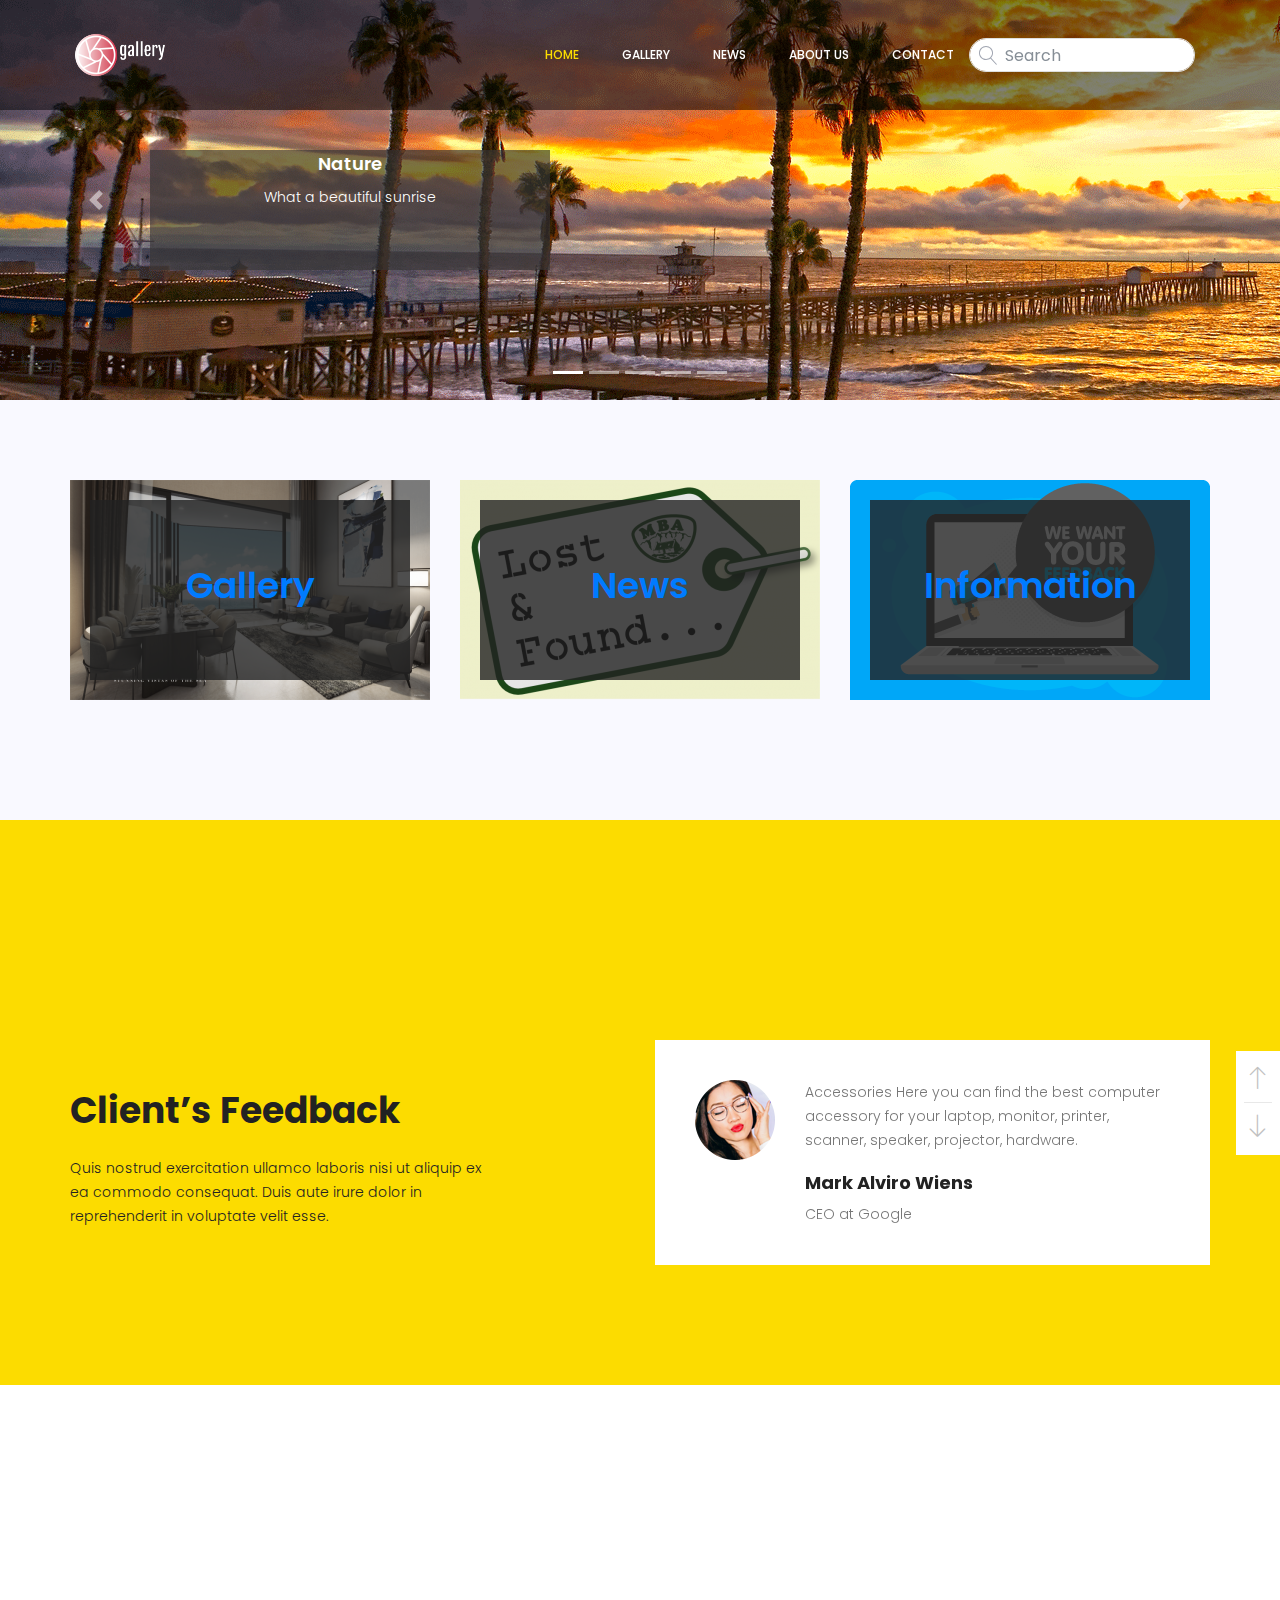
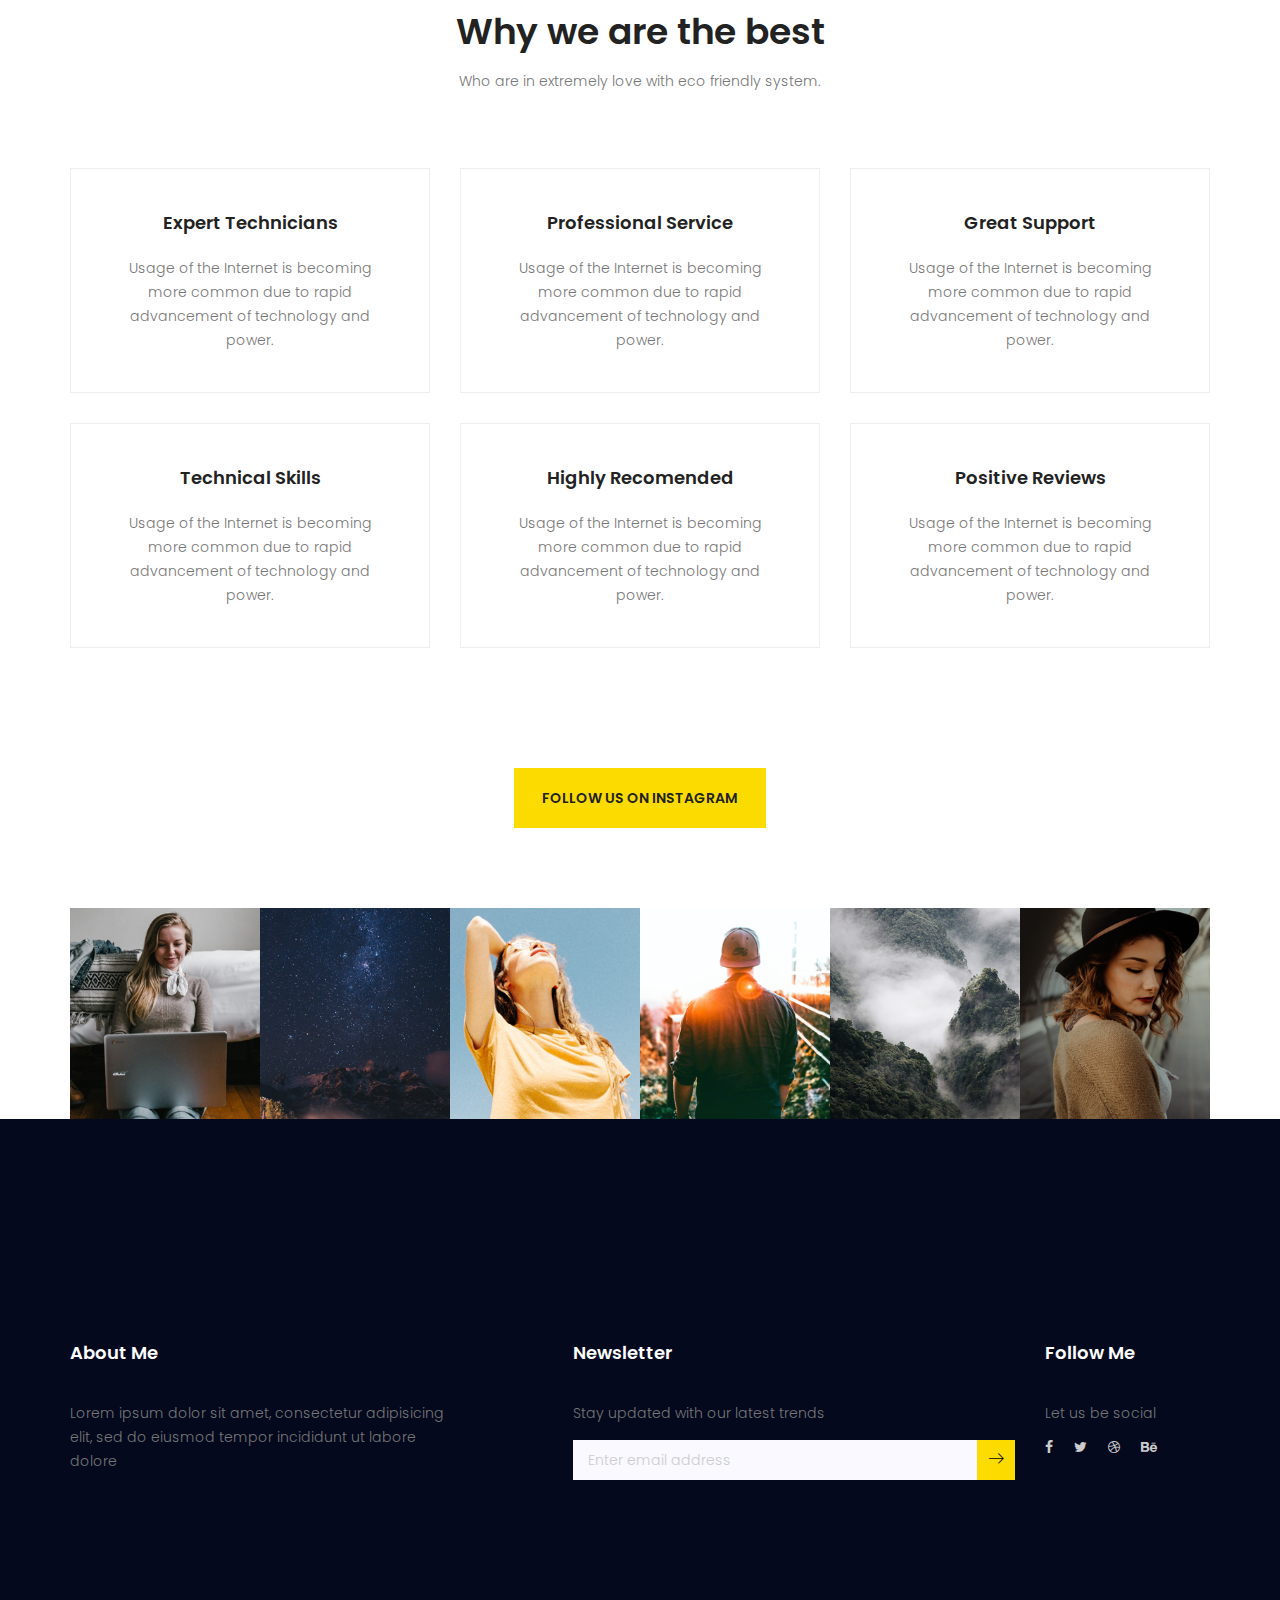
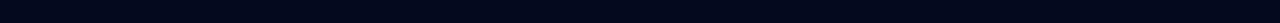
==== commit 797329b5: "second commit" ====
--- a/gallery/index.html
+++ b/gallery/index.html
@@ -15,13 +15,6 @@
         <link rel="stylesheet" href="vendors/nice-select/css/nice-select.css">
         <link rel="stylesheet" href="vendors/animate-css/animate.css">
 
-		<!-- myEdit -->
-		<link rel="stylesheet" href="https://stackpath.bootstrapcdn.com/bootstrap/4.3.1/css/bootstrap.min.css">
-		<link rel="stylesheet" href="https://maxcdn.bootstrapcdn.com/font-awesome/4.7.0/css/font-awesome.min.css">
-		<script src="https://ajax.googleapis.com/ajax/libs/jquery/3.3.1/jquery.min.js"></script>
-		<script src="https://cdnjs.cloudflare.com/ajax/libs/popper.js/1.14.7/umd/popper.min.js"></script>
-		<script src="https://stackpath.bootstrapcdn.com/bootstrap/4.3.1/js/bootstrap.min.js"></script>
-		<!-- End Edit -->
 
         <!-- main css -->
         <link rel="stylesheet" href="css/style.css">
@@ -50,15 +43,6 @@
                             <li class="nav-item"><a class="nav-link" href="about-us.html">About Us</a></li>
 							<li class="nav-item"><a class="nav-link" href="contact.html">Contact</a></li>
 
-
-                            <li class="nav-item"><a class="nav-link" href="elements.html">Elements</a></li>
-<!--                            <li class="nav-item submenu dropdown">-->
-<!--                                <a href="#" class="nav-link dropdown-toggle" data-toggle="dropdown" role="button" aria-haspopup="true" aria-expanded="false">Blog</a>-->
-<!--                                <ul class="dropdown-menu">-->
-<!--                                    <li class="nav-item"><a class="nav-link" href="news.html">Blog</a></li>-->
-<!--                                    <li class="nav-item"><a class="nav-link" href="single-news.html">Blog Details</a></li>-->
-<!--                                </ul>-->
-<!--                            </li>-->
                         </ul>
 
 						<div class="col-sm-3">
@@ -67,15 +51,6 @@
 								<input type="text" class="form-control" placeholder="Search">
 							</div>
 						</div>
-
-<!--						<form class="navbar-form form-inline navbar-right ml-auto">-->
-<!--							<div class="input-group search-box">-->
-<!--								<input type="text" class="form-control">-->
-<!--								<span class="input-group-btn">-->
-<!--									<button type="button" class="btn btn-primary"><span>Search</span></button>-->
-<!--								</span>-->
-<!--							</div>-->
-<!--						</form>-->
                     </div>
                 </div>
             </nav>
@@ -89,18 +64,34 @@
 				<li data-target="#myCarousel" data-slide-to="0" class="active"></li>
 				<li data-target="#myCarousel" data-slide-to="1"></li>
 				<li data-target="#myCarousel" data-slide-to="2"></li>
+				<li data-target="#myCarousel" data-slide-to="3"></li>
+				<li data-target="#myCarousel" data-slide-to="4"></li>
 			</ol>
 			<!-- Wrapper for carousel items -->
 			<div class="carousel-inner">
+
+
 				<div class="carousel-item active">
-					<img src="img/banner/home-banner.jpg" alt="First Slide">
+					<img src="img/banner/banner1.gif" alt="First Slide">
+					<div class="blog_b_text	">
+						<div class="text-block b">
+							<h4>Nature</h4>
+							<p>What a beautiful sunrise</p>
+						</div>
+					</div>
 				</div>
 
 				<div class="carousel-item">
-					<img src="img/banner/banner-2.jpg" alt="Second Slide">
+					<img src="img/banner/banner2.jpeg" alt="Second Slide">
 				</div>
 				<div class="carousel-item">
-					<img src="img/banner/home-banner.jpg" alt="Third Slide">
+					<img src="img/banner/banner3.jpg" alt="Third Slide">
+				</div>
+				<div class="carousel-item">
+					<img src="img/banner/banner4.jpg" alt="Third Slide">
+				</div>
+				<div class="carousel-item">
+					<img src="img/banner/banner6.png" alt="Third Slide">
 				</div>
 			</div>
 			<!-- Carousel controls -->
@@ -110,9 +101,6 @@
 			<a class="carousel-control-next" href="#myCarousel" data-slide="next">
 				<span class="carousel-control-next-icon"></span>
 			</a>
-
-
-
 		</div>
         <!--================End Home Banner Area =================-->
 
@@ -123,7 +111,7 @@
 				<div class="row">
 					<div class="col-lg-4">
 						<div class="categories_post">
-							<img src="img/blog/cat-post/cat-post-3.jpg" alt="post">
+							<img src="img/blog/cat-post/cateori2.png" alt="post">
 							<div class="categories_details">
 								<div class="categories_text">
 									<a class="nav-link" href="gallery.html"><h1>Gallery</h1></a>
@@ -135,24 +123,20 @@
 					</div>
 					<div class="col-lg-4">
 						<div class="categories_post">
-							<img src="img/blog/cat-post/cat-post-2.jpg" alt="post">
+							<img src="img/blog/cat-post/catet.png" alt="post">
 							<div class="categories_details">
 								<div class="categories_text">
 									<a class="nav-link" href="service.html"><h1>News</h1></a>
-<!--									<div class="border_line"></div>-->
-<!--									<p>Be a part of politics</p>-->
 								</div>
 							</div>
 						</div>
 					</div>
 					<div class="col-lg-4">
 						<div class="categories_post">
-							<img src="img/blog/cat-post/cat-post-1.jpg" alt="post">
+							<img src="img/blog/cat-post/catere.png" alt="post">
 							<div class="categories_details">
 								<div class="categories_text">
 									<a href="blog-details.html"><h1>Information</h1></a>
-<!--									<div class="border_line"></div>-->
-<!--									<p>Let the food be finished</p>-->
 								</div>
 							</div>
 						</div>
@@ -162,138 +146,6 @@
 		</section>
 		<!--================Blog Categorie Area =================-->
 
-
-
-		<!--================Home Gallery Area =================-->
-<!--        <section class="home_gallery_area p_120">-->
-<!--        	<div class="container">-->
-<!--        		<div class="isotope_fillter">-->
-<!--        			<ul class="gallery_filter list">-->
-<!--						<li class="active" data-filter="*"><a href="#">All</a></li>-->
-<!--						<li data-filter=".ap"><a href="#">Approved</a></li>-->
-<!--						<li data-filter=".unp"><a href="#">Unapproved</a></li>-->
-<!--						<li data-filter=".unv"><a href="#">Unviewed</a></li>-->
-<!--					</ul>-->
-<!--        		</div>-->
-<!--        	</div>-->
-<!--        	<div class="container box_1620">-->
-<!--        		<div class="gallery_f_inner row imageGallery1">-->
-<!--        			<div class="col-lg-3 col-md-4 col-sm-6 ap">-->
-<!--        				<div class="h_gallery_item">-->
-<!--        					<img src="img/gallery/gallery-1.jpg" alt="">-->
-<!--        					<div class="hover">-->
-<!--        						<a href="#"><h4>Spreading Peace to world</h4></a>-->
-<!--        						<a class="light" href="img/gallery/gallery-1.jpg"><i class="fa fa-expand"></i></a>-->
-<!--        					</div>-->
-<!--        				</div>-->
-<!--        			</div>-->
-<!--        			<div class="col-lg-3 col-md-4 col-sm-6 unv">-->
-<!--        				<div class="h_gallery_item">-->
-<!--        					<img src="img/gallery/gallery-2.jpg" alt="">-->
-<!--        					<div class="hover">-->
-<!--        						<a href="#"><h4>Spreading Peace to world</h4></a>-->
-<!--        						<a class="light" href="img/gallery/gallery-2.jpg"><i class="fa fa-expand"></i></a>-->
-<!--        					</div>-->
-<!--        				</div>-->
-<!--        			</div>-->
-<!--        			<div class="col-lg-3 col-md-4 col-sm-6 unp ap">-->
-<!--        				<div class="h_gallery_item">-->
-<!--        					<img src="img/gallery/gallery-3.jpg" alt="">-->
-<!--        					<div class="hover">-->
-<!--        						<a href="#"><h4>Spreading Peace to world</h4></a>-->
-<!--        						<a class="light" href="img/gallery/gallery-3.jpg"><i class="fa fa-expand"></i></a>-->
-<!--        					</div>-->
-<!--        				</div>-->
-<!--        			</div>-->
-<!--        			<div class="col-lg-3 col-md-4 col-sm-6 unp">-->
-<!--        				<div class="h_gallery_item">-->
-<!--        					<img src="img/gallery/gallery-4.jpg" alt="">-->
-<!--        					<div class="hover">-->
-<!--        						<a href="#"><h4>Spreading Peace to world</h4></a>-->
-<!--        						<a class="light" href="img/gallery/gallery-4.jpg"><i class="fa fa-expand"></i></a>-->
-<!--        					</div>-->
-<!--        				</div>-->
-<!--        			</div>-->
-<!--        			<div class="col-lg-3 col-md-4 col-sm-6 unv">-->
-<!--        				<div class="h_gallery_item">-->
-<!--        					<img src="img/gallery/gallery-5.jpg" alt="">-->
-<!--        					<div class="hover">-->
-<!--        						<a href="#"><h4>Spreading Peace to world</h4></a>-->
-<!--        						<a class="light" href="img/gallery/gallery-5.jpg"><i class="fa fa-expand"></i></a>-->
-<!--        					</div>-->
-<!--        				</div>-->
-<!--        			</div>-->
-<!--        			<div class="col-lg-3 col-md-4 col-sm-6 ap">-->
-<!--        				<div class="h_gallery_item">-->
-<!--        					<img src="img/gallery/gallery-6.jpg" alt="">-->
-<!--        					<div class="hover">-->
-<!--        						<a href="#"><h4>Spreading Peace to world</h4></a>-->
-<!--        						<a class="light" href="img/gallery/gallery-6.jpg"><i class="fa fa-expand"></i></a>-->
-<!--        					</div>-->
-<!--        				</div>-->
-<!--        			</div>-->
-<!--        			<div class="col-lg-3 col-md-4 col-sm-6 unp">-->
-<!--        				<div class="h_gallery_item">-->
-<!--        					<img src="img/gallery/gallery-7.jpg" alt="">-->
-<!--        					<div class="hover">-->
-<!--        						<a href="#"><h4>Spreading Peace to world</h4></a>-->
-<!--        						<a class="light" href="img/gallery/gallery-7.jpg"><i class="fa fa-expand"></i></a>-->
-<!--        					</div>-->
-<!--        				</div>-->
-<!--        			</div>-->
-<!--        			<div class="col-lg-3 col-md-4 col-sm-6 unp">-->
-<!--        				<div class="h_gallery_item">-->
-<!--        					<img src="img/gallery/gallery-8.jpg" alt="">-->
-<!--        					<div class="hover">-->
-<!--        						<a href="#"><h4>Spreading Peace to world</h4></a>-->
-<!--        						<a class="light" href="img/gallery/gallery-8.jpg"><i class="fa fa-expand"></i></a>-->
-<!--        					</div>-->
-<!--        				</div>-->
-<!--        			</div>-->
-<!--        			<div class="col-lg-3 col-md-4 col-sm-6 unv">-->
-<!--        				<div class="h_gallery_item">-->
-<!--        					<img src="img/gallery/gallery-9.jpg" alt="">-->
-<!--        					<div class="hover">-->
-<!--        						<a href="#"><h4>Spreading Peace to world</h4></a>-->
-<!--        						<a class="light" href="img/gallery/gallery-9.jpg"><i class="fa fa-expand"></i></a>-->
-<!--        					</div>-->
-<!--        				</div>-->
-<!--        			</div>-->
-<!--        			<div class="col-lg-3 col-md-4 col-sm-6 unp">-->
-<!--        				<div class="h_gallery_item">-->
-<!--        					<img src="img/gallery/gallery-10.jpg" alt="">-->
-<!--        					<div class="hover">-->
-<!--        						<a href="#"><h4>Spreading Peace to world</h4></a>-->
-<!--        						<a class="light" href="img/gallery/gallery-10.jpg"><i class="fa fa-expand"></i></a>-->
-<!--        					</div>-->
-<!--        				</div>-->
-<!--        			</div>-->
-<!--        			<div class="col-lg-3 col-md-4 col-sm-6 ap">-->
-<!--        				<div class="h_gallery_item">-->
-<!--        					<img src="img/gallery/gallery-11.jpg" alt="">-->
-<!--        					<div class="hover">-->
-<!--        						<a href="#"><h4>Spreading Peace to world</h4></a>-->
-<!--        						<a class="light" href="img/gallery/gallery-11.jpg"><i class="fa fa-expand"></i></a>-->
-<!--        					</div>-->
-<!--        				</div>-->
-<!--        			</div>-->
-<!--        			<div class="col-lg-3 col-md-4 col-sm-6 unv">-->
-<!--        				<div class="h_gallery_item">-->
-<!--        					<img src="img/gallery/gallery-12.jpg" alt="">-->
-<!--        					<div class="hover">-->
-<!--        						<a href="#"><h4>Spreading Peace to world</h4></a>-->
-<!--        						<a class="light" href="img/gallery/gallery-12.jpg"><i class="fa fa-expand"></i></a>-->
-<!--        					</div>-->
-<!--        				</div>-->
-<!--        			</div>-->
-<!--        		</div>-->
-<!--        		<div class="button_more">-->
-<!--        			<a class="btn theme_btn" href="#">Load More Images</a>-->
-<!--        		</div>-->
-<!--        	</div>-->
-<!--        </section>-->
-        <!--================End Home Gallery Area =================-->
-        
         <!--================Testimonials Area =================-->
         <section class="testimonials_area p_120">
         	<div class="container">
@@ -414,9 +266,6 @@
         						<h3>About Me</h3>
         					</div>
         					<p>Lorem ipsum dolor sit amet, consectetur adipisicing elit, sed do eiusmod tempor incididunt ut labore dolore </p>
-<!--        					<p>&lt;!&ndash; Link back to Colorlib can't be removed. Template is licensed under CC BY 3.0. &ndash;&gt;-->
-<!--Copyright &copy;<script>document.write(new Date().getFullYear());</script> All rights reserved | This template is made with <i class="fa fa-heart-o" aria-hidden="true"></i> by <a href="https://colorlib.com" target="_blank">Colorlib</a>-->
-<!--&lt;!&ndash; Link back to Colorlib can't be removed. Template is licensed under CC BY 3.0. &ndash;&gt;</p>-->
         				</aside>
         			</div>
         			<div class="col-lg-5 col-sm-6">
@@ -454,8 +303,7 @@
         	</div>
         </footer>
         <!--================End Footer Area =================-->
-        
-        
+
         
         
         
--- a/gallery/css/style.css
+++ b/gallery/css/style.css
@@ -3562,4 +3562,23 @@
   font-size: 19px;
   top: 8px;
   left: 10px;
+}
+
+
+.text-block {
+  position: relative;
+  bottom: 20px;
+  right: 20px;
+  background-color: rgba(54, 53, 53, 0.66);
+  color: #ffffff;
+  padding-left: 20px;
+  padding-right: 20px;
+}
+
+div.b {
+  position: absolute;
+  left: 150px;
+  top: 150px;
+  width: 400px;
+  height: 120px;
 }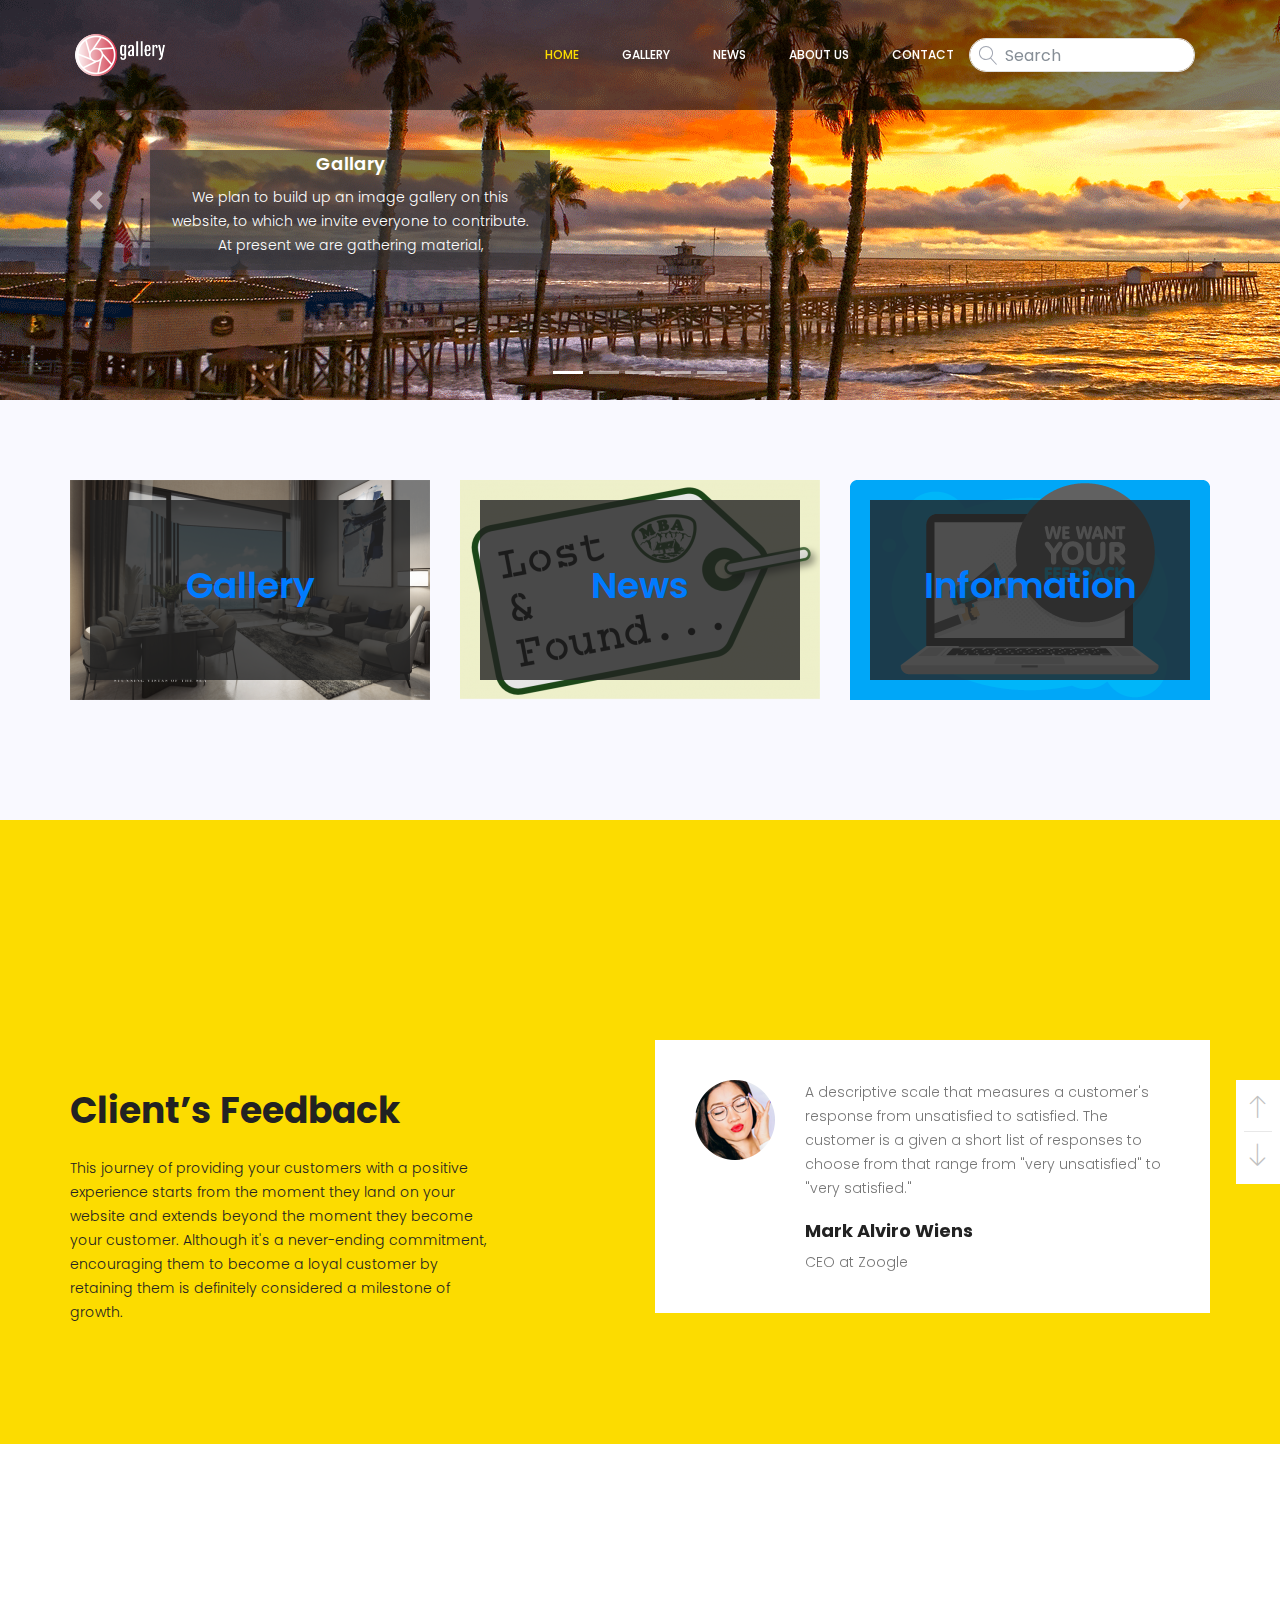
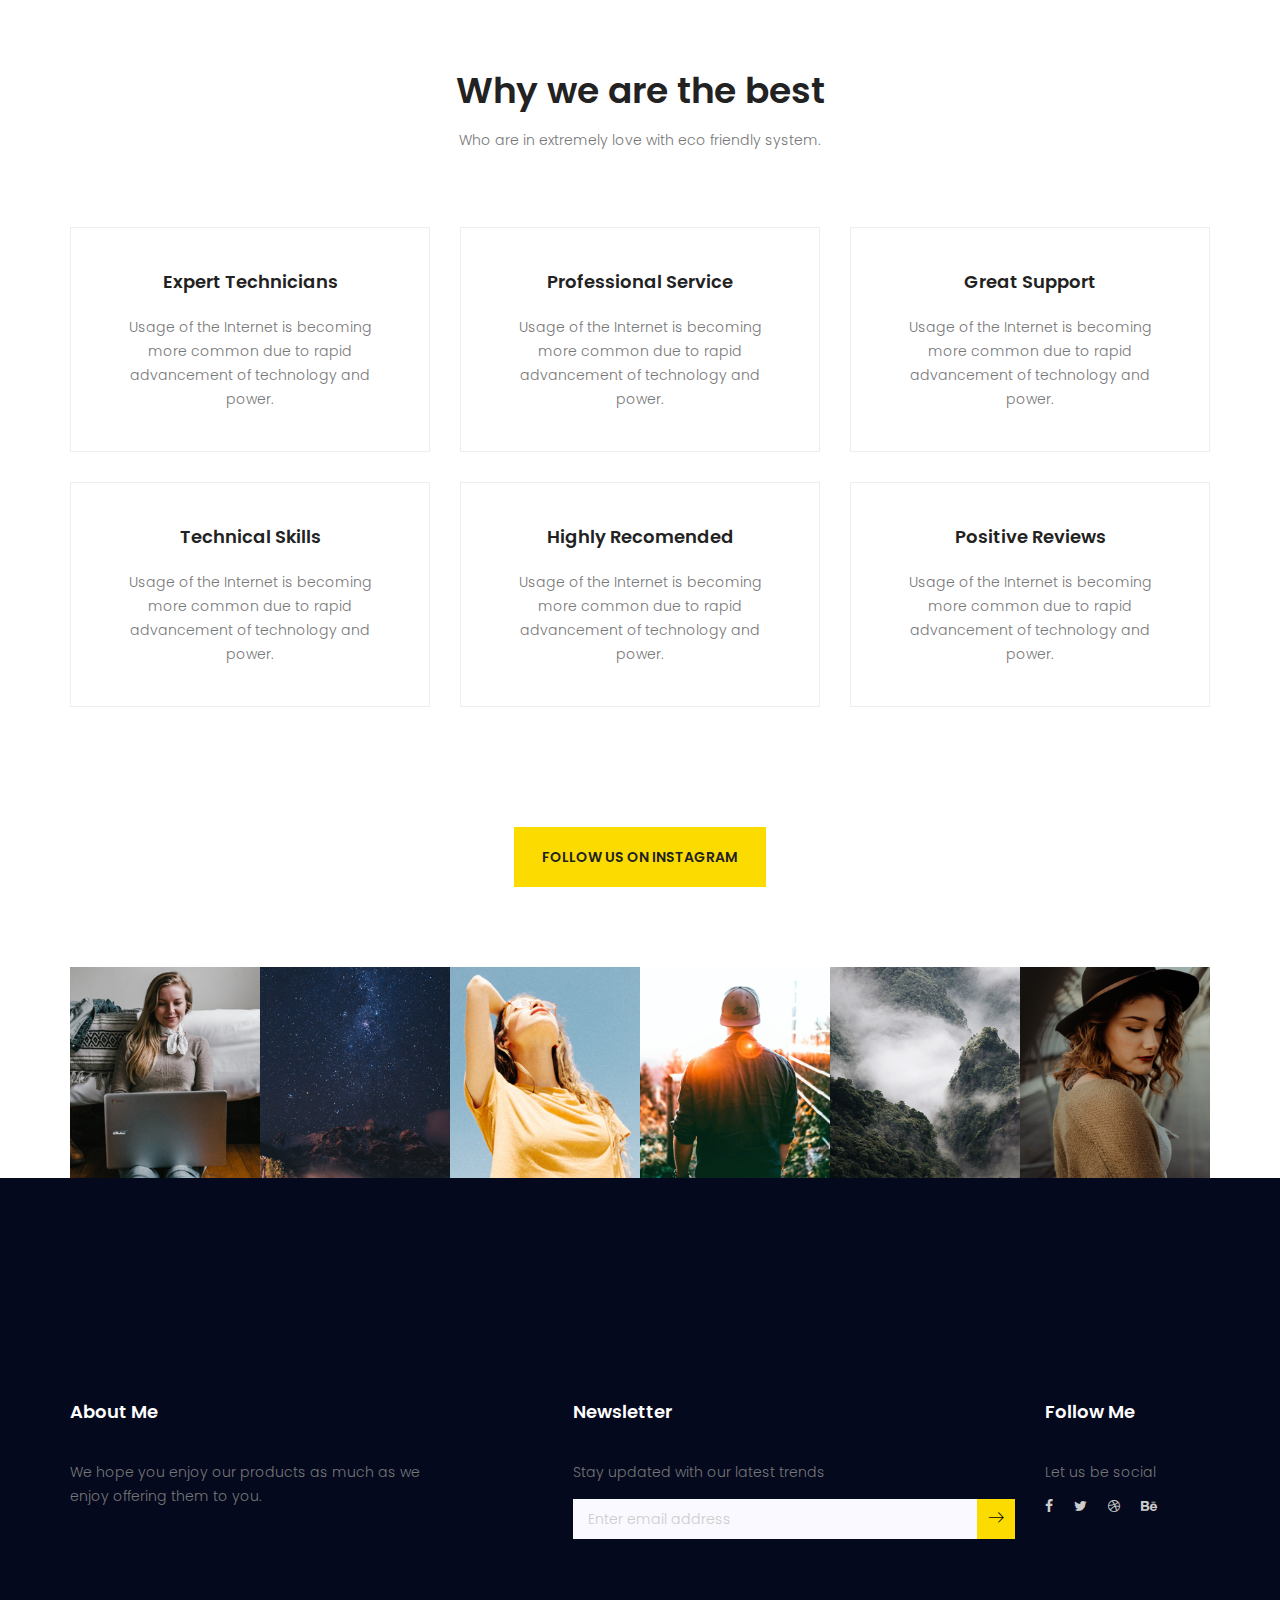
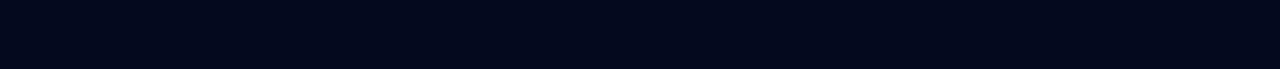
==== commit ad9b046d: "second ignore" ====
--- a/gallery/index.html
+++ b/gallery/index.html
@@ -5,7 +5,7 @@
         <meta charset="utf-8">
         <meta name="viewport" content="width=device-width, initial-scale=1, shrink-to-fit=no">
         <link rel="icon" href="img/favicon.png" type="image/png">
-        <title>Bitmap Photography Multi</title>
+        <title>Gallery Photography</title>
         <!-- Bootstrap CSS -->
         <link rel="stylesheet" href="css/bootstrap.css">
         <link rel="stylesheet" href="vendors/linericon/style.css">
@@ -69,29 +69,51 @@
 			</ol>
 			<!-- Wrapper for carousel items -->
 			<div class="carousel-inner">
-
-
 				<div class="carousel-item active">
 					<img src="img/banner/banner1.gif" alt="First Slide">
 					<div class="blog_b_text	">
 						<div class="text-block b">
-							<h4>Nature</h4>
-							<p>What a beautiful sunrise</p>
+							<h4>Gallary</h4>
+							<p>We plan to build up an image gallery on this website, to which we invite everyone to contribute.  At present we are gathering material,</p>
 						</div>
 					</div>
 				</div>
 
 				<div class="carousel-item">
 					<img src="img/banner/banner2.jpeg" alt="Second Slide">
+					<div class="blog_b_text	">
+						<div class="text-block b">
+							<h4>Gallary</h4>
+							<p>We plan to build up an image gallery on this website, to which we invite everyone to contribute.  At present we are gathering material,</p>
+						</div>
+					</div>
 				</div>
 				<div class="carousel-item">
 					<img src="img/banner/banner3.jpg" alt="Third Slide">
+					<div class="blog_b_text	">
+						<div class="text-block b">
+							<h4>Gallary</h4>
+							<p>We plan to build up an image gallery on this website, to which we invite everyone to contribute.  At present we are gathering material,</p>
+						</div>
+					</div>
 				</div>
 				<div class="carousel-item">
 					<img src="img/banner/banner4.jpg" alt="Third Slide">
+					<div class="blog_b_text	">
+						<div class="text-block b">
+							<h4>Gallary</h4>
+							<p>We plan to build up an image gallery on this website, to which we invite everyone to contribute.  At present we are gathering material,</p>
+						</div>
+					</div>
 				</div>
 				<div class="carousel-item">
 					<img src="img/banner/banner6.png" alt="Third Slide">
+					<div class="blog_b_text	">
+						<div class="text-block b">
+							<h4>Gallary</h4>
+							<p>We plan to build up an image gallery on this website, to which we invite everyone to contribute.  At present we are gathering material,</p>
+						</div>
+					</div>
 				</div>
 			</div>
 			<!-- Carousel controls -->
@@ -115,8 +137,7 @@
 							<div class="categories_details">
 								<div class="categories_text">
 									<a class="nav-link" href="gallery.html"><h1>Gallery</h1></a>
-<!--									<div class="border_line"></div>-->
-<!--									<p>Enjoy your social life together</p>-->
+
 								</div>
 							</div>
 						</div>
@@ -126,7 +147,7 @@
 							<img src="img/blog/cat-post/catet.png" alt="post">
 							<div class="categories_details">
 								<div class="categories_text">
-									<a class="nav-link" href="service.html"><h1>News</h1></a>
+									<a class="nav-link" href="news.html"><h1>News</h1></a>
 								</div>
 							</div>
 						</div>
@@ -153,7 +174,7 @@
         			<div class="col-lg-6">
         				<div class="c_feedback_text">
         					<h4>Client’s Feedback</h4>
-        					<p>Quis nostrud exercitation ullamco laboris nisi ut aliquip ex ea commodo consequat. Duis aute irure dolor in reprehenderit in voluptate velit esse.</p>
+        					<p>This journey of providing your customers with a positive experience starts from the moment they land on your website and extends beyond the moment they become your customer. Although it's a never-ending commitment, encouraging them to become a loyal customer by retaining them is definitely considered a milestone of growth.</p>
         				</div>
         			</div>
         			<div class="col-lg-6">
@@ -164,21 +185,21 @@
         								<img src="img/testimonials/test-1.png" alt="">
         							</div>
         							<div class="media-body">
-        								<p>Accessories Here you can find the best computer accessory for your laptop, monitor, printer, scanner, speaker, projector, hardware.</p>
+        								<p>A descriptive scale that measures a customer's response from unsatisfied to satisfied. The customer is a given a short list of responses to choose from that range from "very unsatisfied" to "very satisfied."</p>
         								<h4>Mark Alviro Wiens</h4>
-        								<h6>CEO at Google</h6>
+        								<h6>CEO at Zoogle</h6>
         							</div>
         						</div>
         					</div>
         					<div class="item">
         						<div class="media">
         							<div class="d-flex">
-        								<img src="img/testimonials/test-1.png" alt="">
+        								<img src="img/testimonials/user.png" alt="">
         							</div>
         							<div class="media-body">
-        								<p>Accessories Here you can find the best computer accessory for your laptop, monitor, printer, scanner, speaker, projector, hardware.</p>
-        								<h4>Mark Alviro Wiens</h4>
-        								<h6>CEO at Google</h6>
+        								<p>A picture scale that uses images to symbolize customer satisfaction. For example, you can use happy, sad, and indifferent emojis to quickly communicate customer feedback.</p>
+        								<h4>Mark sukerber</h4>
+        								<h6>CEO at HandBook</h6>
         							</div>
         						</div>
         					</div>
@@ -265,7 +286,7 @@
         					<div class="f_title">
         						<h3>About Me</h3>
         					</div>
-        					<p>Lorem ipsum dolor sit amet, consectetur adipisicing elit, sed do eiusmod tempor incididunt ut labore dolore </p>
+        					<p>We hope you enjoy our products as much as we enjoy offering them to you.  </p>
         				</aside>
         			</div>
         			<div class="col-lg-5 col-sm-6">
